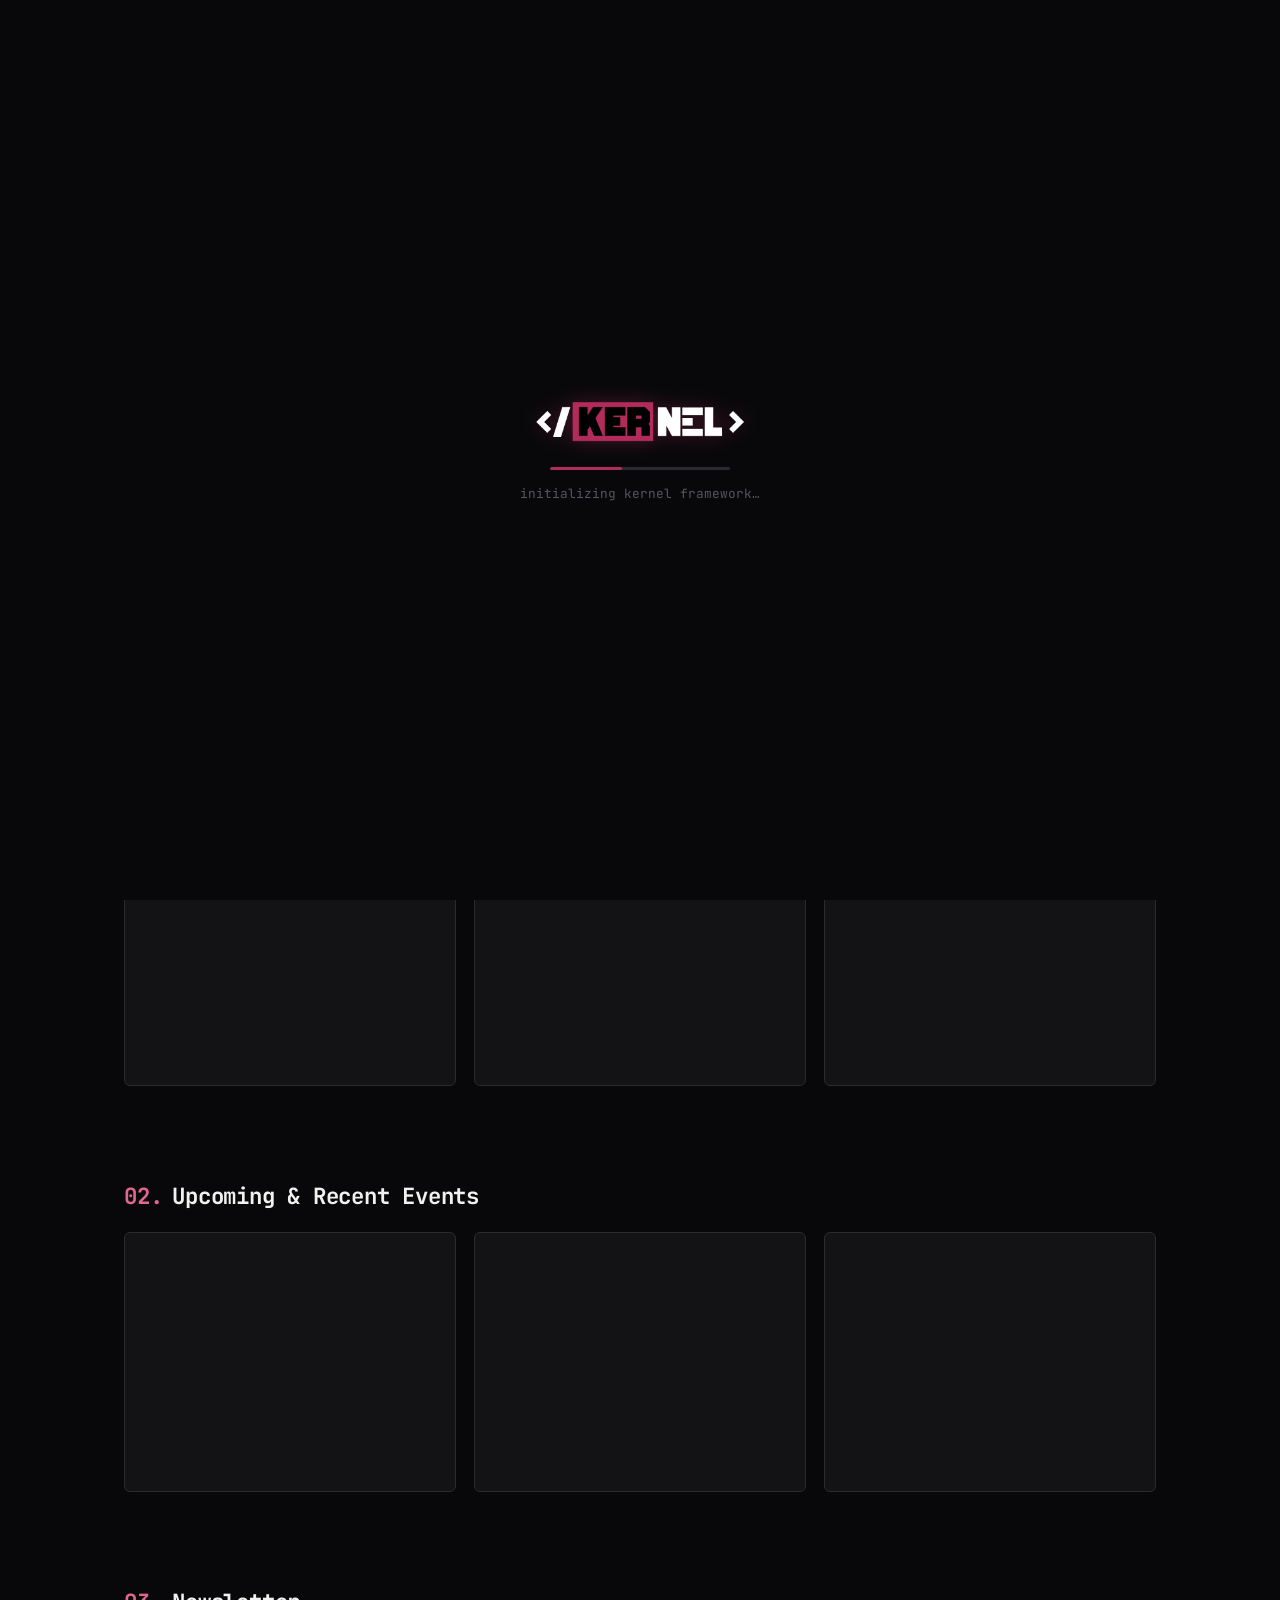
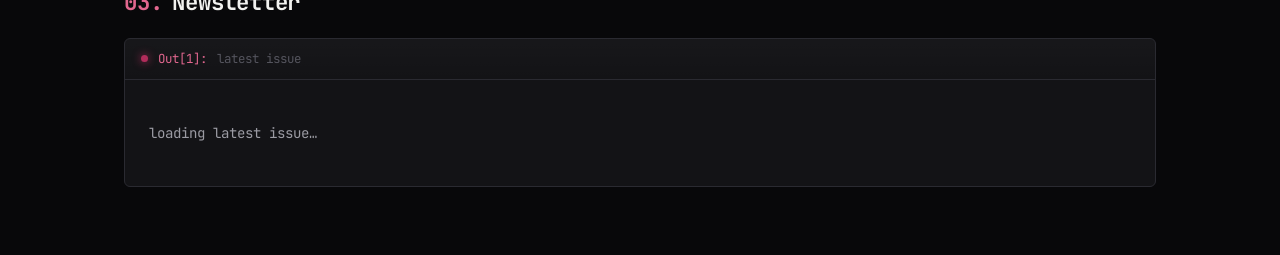
==== index.html @ 562dbd38 "design" ====
<!doctype html>
<html lang="en">
<head>
<meta charset="UTF-8" />
<meta name="viewport" content="width=device-width, initial-scale=1" />
<title>&lt;/KERNEL&gt; — Data Science Society, IISER TVM</title>
<meta name="description" content="</KERNEL> is the Data Science Society of IISER Thiruvananthapuram — talks, events, and a newsletter for the campus data science community." />
<link rel="preload" href="./assets/logo.png" as="image" />
<link rel="stylesheet" href="./css/style.css" />
<link rel="icon" type="image/png" href="./assets/favicon.png" />
</head>
<body>

<div class="page-loader" id="page-loader">
  <div class="loader-inner">
    <img class="loader-mark" src="./assets/logo.png" alt="</KERNEL>" width="220" height="51" />
    <div class="loader-bar"><div class="loader-bar-fill"></div></div>
    <p class="loader-text">initializing kernel framework…</p>
  </div>
</div>

<header class="hero">
  <div class="wrap">
    <div class="prompt-line">
      <span>$ The Official Data Science Club of IISER Thiruvananthapuram </span><span class="cursor"></span>
    </div>
    <h1 class="kw">Welcome to &lt;/<span>KER</span>NEL&gt;</h1>
    <p class="lede">
      We run talks, workshops
      and projects on statistics, machine learning and computation — and try to make
      the campus a little more curious about data along the way.
    </p>
    <div class="hero-actions">
      <a class="btn btn-primary" href="./events.html">See upcoming events</a>
      <a class="btn" href="./talks.html">Browse talks</a>
    </div>
  </div>
</header>

<main class="wrap">

  <section class="section" id="log-section">
    <div class="section-head">
      <h2><span class="idx">00.</span>Log</h2>
    </div>
    <p class="section-sub">Recent activity from the society — talks and events, most recent first.</p>
    <div class="cell">
      <div class="cell-head"><span class="dot"></span><span class="tag">$</span> Recent Activity</div>
      <div class="cell-body tight">
        <div class="log" id="activity-log">
          <div class="state">loading recent activity…</div>
        </div>
      </div>
    </div>
  </section>

  <section class="section" id="talks-section">
    <div class="section-head">
      <h2><span class="idx">01.</span>Recent Talks</h2>
    </div>
    <div class="grid" id="recent-talks">
      <div class="skeleton skeleton-card"></div>
      <div class="skeleton skeleton-card"></div>
      <div class="skeleton skeleton-card"></div>
    </div>
  </section>

  <section class="section" id="events-section">
    <div class="section-head">
      <h2><span class="idx">02.</span>Upcoming &amp; Recent Events</h2>
    </div>
    <div class="grid" id="recent-events">
      <div class="skeleton skeleton-card"></div>
      <div class="skeleton skeleton-card"></div>
      <div class="skeleton skeleton-card"></div>
    </div>
  </section>

  <section class="section" id="newsletter-section">
    <div class="section-head">
      <h2><span class="idx">03.</span>Newsletter</h2>
    </div>
    <div class="cell">
      <div class="cell-head"><span class="dot"></span><span class="tag">Out[1]:</span> latest issue</div>
      <div class="cell-body" id="newsletter-teaser">
        <div class="state">loading latest issue…</div>
      </div>
    </div>
  </section>

</main>

<script type="module" src="./js/home.js"></script>
</body>
</html>
---- css/style.css ----
@import url('https://fonts.googleapis.com/css2?family=JetBrains+Mono:wght@400;500;600;700;800&family=IBM+Plex+Sans:wght@400;500;600;700&display=swap');
@import url('https://fonts.googleapis.com/css2?family=Russo+One&display=swap');

:root{
  --bg:         #08080A;
  --surface:    #131316;
  --surface-2:  #1C1C21;
  --border:     #2A2A31;
  --text:       #F1F1EF;
  --text-mute:  #9B9BA3;
  --text-dim:   #55555E;

  --accent:        #B12C5B;
  --accent-bright: #E2678F;
  --accent-dim:    #4A1526;
  --accent-ink:    #FBEAF0;

  --err: #f28b82;

  --logo: 'Russo One', sans-serif;
  --mono: 'JetBrains Mono', ui-monospace, 'SFMono-Regular', Menlo, monospace;
  --sans: 'IBM Plex Sans', -apple-system, BlinkMacSystemFont, 'Segoe UI', sans-serif;

  --radius: 3px;
  --max-w: 1080px;
}

.light-mode{
  --bg:         #F8F9FA;
  --surface:    #FFFFFF;
  --surface-2:  #F1F3F5;
  --border:     #E2E8F0;
  --text:       #0F172A;
  --text-mute:  #475569;
  --text-dim:   #64748B;
  --accent-bright: #9E1C48;
  --accent-dim:    #FCE7F0;
  --accent-ink:    #FFFFFF;
}

*, *::before, *::after{ box-sizing: border-box; }
html{ scroll-behavior: smooth; }

body{
  margin: 0;
  background: var(--bg);
  background-image:
    radial-gradient(ellipse 900px 500px at 12% -10%, rgba(177,44,91,0.10), transparent 60%),
    radial-gradient(ellipse 700px 500px at 100% 0%, rgba(177,44,91,0.06), transparent 60%);
  color: var(--text);
  font-family: var(--sans);
  font-size: 16px;
  line-height: 1.6;
  -webkit-font-smoothing: antialiased;
}
.light-mode body,
body.light-mode{
  background-image:
    radial-gradient(ellipse 900px 500px at 12% -10%, rgba(177,44,91,0.06), transparent 60%),
    radial-gradient(ellipse 700px 500px at 100% 0%, rgba(177,44,91,0.04), transparent 60%);
}

h1, h2, h3, h4{
  font-family: var(--mono);
  font-weight: 700;
  line-height: 1.25;
  margin: 0 0 .5em;
  letter-spacing: -0.01em;
}
p{ margin: 0 0 1em; color: var(--text); }
a{ color: var(--accent-bright); text-decoration: none; }
a:hover{ text-decoration: underline; }
img{ max-width: 100%; display: block; }
::selection{ background: var(--accent); color: var(--accent-ink); }

@media (prefers-reduced-motion: reduce){
  *{
    animation-duration: 0.001ms !important;
    animation-iteration-count: 1 !important;
    transition-duration: 0.001ms !important;
    scroll-behavior: auto !important;
  }
}

:focus-visible{
  outline: 2px solid var(--accent);
  outline-offset: 2px;
  border-radius: 2px;
}

.wrap{
  max-width: var(--max-w);
  margin: 0 auto;
  padding: 0 24px;
}

hr.rule{ border: none; border-top: 1px solid var(--border); margin: 40px 0; }

.page-loader{
  position: fixed;
  inset: 0;
  z-index: 9999;
  display: flex;
  align-items: center;
  justify-content: center;
  background: var(--bg);
  opacity: 1;
  visibility: visible;
  transition: opacity .4s ease-in-out, visibility .4s ease-in-out;
}
.page-loader.hidden,
.page-loader.fade-out{
  opacity: 0 !important;
  visibility: hidden !important;
  pointer-events: none !important;
}

.loader-inner{ text-align: center; }

.loader-mark{
  display: block;
  width: 220px;
  max-width: 60vw;
  height: auto;
  margin: 0 auto 20px;
  filter: drop-shadow(0 0 10px rgba(177, 44, 91, 0.35));
}
.light-mode .loader-mark{
  filter: invert(1) brightness(0.2);
}

.loader-bar{
  width: 180px;
  height: 3px;
  background: var(--border);
  border-radius: 2px;
  overflow: hidden;
  margin: 0 auto 14px;
}
.loader-bar-fill{
  width: 40%;
  height: 100%;
  background: var(--accent);
  border-radius: 2px;
  animation: loaderslide 1.1s ease-in-out infinite;
}
@keyframes loaderslide{
  0%{ transform: translateX(-120%); }
  50%{ transform: translateX(150%); }
  100%{ transform: translateX(320%); }
}
.loader-text{ font-family: var(--mono); color: var(--text-dim); font-size: .8rem; margin: 0; }

.site-nav{
  position: sticky;
  top: 0;
  z-index: 50;
  background: rgba(8, 8, 10, 0.85);
  backdrop-filter: blur(10px);
  border-bottom: 1px solid var(--border);
}
.light-mode .site-nav{
  background: rgba(255, 255, 255, 0.85);
}
.site-nav .wrap{
  display: flex;
  align-items: center;
  justify-content: space-between;
  height: 62px;
}

.logo{
  max-width: 180px;
  display: inline-block;
  margin-top: 0.5em;
  filter: drop-shadow(0 0 2px rgba(0, 0, 0, 0.5)) drop-shadow(0 0 5px rgba(3, 3, 3, 0.3));
}
.light-mode .logo{
  transition: filter .3s ease;
}

.site-nav .logo-img{
  content: url('../assets/logo.png');
}
[data-theme="light"] .site-nav .logo-img{
  content: url('../assets/logo_light.png');
}

.nav-controls{
  display: flex;
  align-items: center;
  gap: 8px;
}

.theme-toggle{
  background: none;
  border: 1px solid var(--border);
  color: var(--text);
  padding: 6px 8px;
  border-radius: var(--radius);
  cursor: pointer;
  display: inline-flex;
  align-items: center;
  justify-content: center;
  transition: border-color .15s ease, background .15s ease, color .15s ease;
}
.theme-toggle svg{ display: block; pointer-events: none; }
.theme-toggle:hover{
  border-color: var(--accent-bright);
  background: var(--surface-2);
  color: var(--accent-bright);
}

.nav-links{
  display: flex;
  gap: 4px;
  list-style: none;
  margin: 0;
  padding: 0;
  font-family: var(--mono);
  font-size: 0.86rem;
}
.nav-links a{
  display: block;
  color: var(--text-mute);
  padding: 8px 12px;
  border-radius: var(--radius);
  transition: color .15s ease, background .15s ease;
}
.nav-links a:hover{ color: var(--text); background: var(--surface); text-decoration: none; }
.nav-links a.active{ color: var(--accent-bright); }
.nav-links a.active::before{ content: "./ "; color: var(--text-dim); }

.nav-toggle{
  display: none;
  background: none;
  border: 1px solid var(--border);
  color: var(--text);
  font-family: var(--mono);
  font-size: 1rem;
  padding: 6px 10px;
  border-radius: var(--radius);
  cursor: pointer;
}

@media (max-width: 720px){
  .nav-toggle{ display: block; }
  .nav-links{
    position: fixed;
    inset: 62px 0 auto 0;
    flex-direction: column;
    gap: 0;
    background: var(--bg);
    border-bottom: 1px solid var(--border);
    padding: 8px 16px 16px;
    transform: translateY(-8px);
    opacity: 0;
    pointer-events: none;
    transition: opacity .15s ease, transform .15s ease;
  }
  .nav-links.open{ opacity: 1; pointer-events: auto; transform: translateY(0); }
  .nav-links a{ padding: 12px 8px; border-bottom: 1px solid var(--border); }
}

.btn{
  display: inline-flex;
  align-items: center;
  gap: 8px;
  font-family: var(--mono);
  font-size: 0.86rem;
  font-weight: 600;
  padding: 10px 16px;
  border-radius: var(--radius);
  border: 1px solid var(--border);
  color: var(--text);
  background: var(--surface);
  cursor: pointer;
  transition: border-color .15s ease, transform .1s ease, background .15s ease;
}
.btn:hover{ border-color: var(--accent-bright); color: var(--text); text-decoration: none; background: var(--surface-2); }
.btn:active{ transform: translateY(1px); }
.btn-primary{ background: var(--accent); color: var(--accent-ink); border-color: var(--accent); }
.btn-primary:hover{ background: var(--accent-bright); border-color: var(--accent-bright); color: var(--accent-ink); }
.btn[disabled]{ opacity: .4; cursor: not-allowed; }
.btn[disabled]:hover{ border-color: var(--border); background: var(--surface); }

.cell{
  background: var(--surface);
  border: 1px solid var(--border);
  border-radius: 6px;
  margin: 0 0 20px;
  overflow: hidden;
}
.cell-head{
  display: flex;
  align-items: center;
  gap: 10px;
  padding: 10px 16px;
  border-bottom: 1px solid var(--border);
  font-family: var(--mono);
  font-size: 0.78rem;
  color: var(--text-dim);
  background: linear-gradient(180deg, rgba(255,255,255,0.02), transparent);
}
.cell-head .tag{ color: var(--accent-bright); }
.cell-head .dot{
  width: 7px;
  height: 7px;
  border-radius: 50%;
  background: var(--accent);
  box-shadow: 0 0 8px var(--accent);
}
.cell-body{ padding: 20px; }
.cell-body.tight{ padding: 16px; }

.hero{ padding: 64px 0 40px; }

.prompt-line{
  font-family: var(--mono);
  color: var(--accent-bright);
  font-size: .92rem;
  margin-bottom: 14px;
  display: flex;
  align-items: center;
  gap: 10px;
}
.cursor{
  display: inline-block;
  width: 9px;
  height: 1.1em;
  background: var(--accent-bright);
  animation: blink 1.1s steps(1) infinite;
  vertical-align: -2px;
}
@keyframes blink{ 50%{ opacity: 0; } }

.hero h1{
  font-size: clamp(2rem, 5vw, 3.4rem);
  margin-bottom: 18px;
}

.kw{ font-family: var(--logo); font-size: 0.6em; }
.kw span{ color: var(--accent); }

.hero .lede{
  font-size: 1.08rem;
  color: var(--text-mute);
  max-width: 620px;
  margin-bottom: 28px;
}
.hero-actions{ display: flex; gap: 12px; flex-wrap: wrap; }

.section{ padding: 48px 0; }
.section-head{
  display: flex;
  align-items: baseline;
  justify-content: space-between;
  gap: 16px;
  margin-bottom: 22px;
  flex-wrap: wrap;
}
.section-head--offset{ margin-top: 48px; }
.section-head h2{ font-size: 1.4rem; margin: 0; }
.section-head h2 .idx,
.section-head h3 .idx{ color: var(--accent-bright); margin-right: 10px; }
.section-head .more{ font-family: var(--mono); font-size: .85rem; white-space: nowrap; }
.section-sub{ color: var(--text-mute); max-width: 640px; margin: -12px 0 24px; }

.grid{
  display: grid;
  gap: 18px;
  grid-template-columns: repeat(auto-fill, minmax(280px, 1fr));
}

.card{
  background: var(--surface);
  border: 1px solid var(--border);
  border-radius: 6px;
  overflow: hidden;
  display: flex;
  flex-direction: column;
  transition: border-color .15s ease, transform .15s ease;
}
.card:hover{ border-color: var(--accent-bright); transform: translateY(-2px); }
.card-media{
  aspect-ratio: 16 / 9;
  background: var(--surface-2);
  overflow: hidden;
  border-bottom: 1px solid var(--border);
}
.card-media img{ width: 100%; height: 100%; object-fit: cover; }
.card-media.empty{
  display: flex;
  align-items: center;
  justify-content: center;
  color: var(--text-dim);
  font-family: var(--mono);
  font-size: .8rem;
}
.card-body{ padding: 16px 18px 18px; display: flex; flex-direction: column; gap: 8px; flex: 1; }
.card-meta{
  font-family: var(--mono);
  font-size: .74rem;
  color: var(--accent-bright);
  text-transform: uppercase;
  letter-spacing: .04em;
}
.card-title{ font-size: 1.02rem; margin: 0; }
.card-title a{ color: var(--text); }
.card-title a:hover{ color: var(--accent-bright); text-decoration: none; }
.card-desc{ color: var(--text-mute); font-size: .92rem; margin: 0; flex: 1; }
.card-foot{
  display: flex;
  align-items: center;
  justify-content: space-between;
  font-family: var(--mono);
  font-size: .78rem;
  color: var(--text-dim);
  margin-top: 6px;
}

.log{ font-family: var(--mono); font-size: .92rem; }
.log-line{
  display: flex;
  gap: 14px;
  padding: 12px 0;
  border-bottom: 1px dashed var(--border);
}
.log-line:last-child{ border-bottom: none; }
.log-time{ color: var(--text-dim); white-space: nowrap; }
.log-tag{ color: var(--accent); white-space: nowrap; }
.log-tag.evt{ color: var(--accent-bright); }
.log-msg{ color: var(--text); }
.log-msg a{ color: inherit; text-decoration: underline; text-decoration-color: var(--border); }
.log-msg a:hover{ text-decoration-color: var(--accent-bright); }

.state{
  font-family: var(--mono);
  font-size: .88rem;
  color: var(--text-mute);
  padding: 22px 4px;
}
.state.error{ color: var(--err); }

.skeleton{
  background: linear-gradient(90deg, var(--surface) 25%, var(--surface-2) 37%, var(--surface) 63%);
  background-size: 400% 100%;
  animation: shimmer 1.4s ease infinite;
  border-radius: 4px;
}
@keyframes shimmer{ 0%{ background-position: 100% 0; } 100%{ background-position: 0 0; } }
.skeleton-card{ height: 260px; border-radius: 6px; border: 1px solid var(--border); }

.pagination{
  display: flex;
  align-items: center;
  justify-content: center;
  gap: 16px;
  margin-top: 32px;
  font-family: var(--mono);
  font-size: .85rem;
  color: var(--text-mute);
}

.issue{
  display: grid;
  grid-template-columns: 200px 1fr;
  gap: 24px;
  padding: 22px;
}
.issue-cover{
  border-radius: 4px;
  overflow: hidden;
  border: 1px solid var(--border);
  background: var(--surface-2);
  aspect-ratio: 3 / 4;
}
.issue-cover img{ width: 100%; height: 100%; object-fit: cover; }
.issue-body h3{ font-size: 1.15rem; margin-bottom: 6px; }
.issue-body h3 a{ color: var(--text); }
.issue-body h3 a:hover{ color: var(--accent-bright); text-decoration: none; }
.issue-num{ color: var(--accent-bright); font-family: var(--mono); font-size: .78rem; margin-bottom: 8px; display: block; }
.issue-summary{ color: var(--text-mute); }
@media (max-width: 560px){
  .issue{ grid-template-columns: 1fr; }
  .issue-cover{ max-width: 160px; }
}

.tag-pill{
  display: inline-block;
  font-family: var(--mono);
  font-size: .74rem;
  color: var(--text-mute);
  border: 1px solid var(--border);
  border-radius: 20px;
  padding: 4px 10px;
  margin: 0 6px 6px 0;
}

.about-statement{
  font-family: var(--mono);
  font-size: 0.95rem;
  line-height: 1.6;
  color: var(--text-mute);
  margin: 0;
}
.about-statement .hl{ color: var(--accent-bright); font-weight: 600; }

.team-section{ margin: 0 0 44px; }
.team-section:last-child{ margin-bottom: 0; }
.team-section .section-head h3{ font-size: 1.15rem; margin: 0; }

.member-grid{
  display: grid;
  grid-template-columns: repeat(auto-fill, minmax(180px, 220px));
  gap: 16px;
}
.member-card{
  background: var(--surface);
  border: 1px solid var(--border);
  border-radius: 6px;
  padding: 16px 14px;
  text-align: center;
  box-shadow: 0 2px 8px rgba(0, 0, 0, 0.3);
  transition: transform .2s ease, box-shadow .2s ease, border-color .2s ease;
}
.member-card:hover{
  transform: translateY(-3px);
  border-color: var(--accent-bright);
  box-shadow: 0 8px 20px rgba(0, 0, 0, 0.5), 0 0 18px rgba(226, 103, 143, 0.2);
}
.member-pfp{
  width: 72px;
  height: 72px;
  border-radius: 50%;
  overflow: hidden;
  margin: 0 auto 12px;
  background: var(--surface-2);
  box-shadow: 0 3px 8px rgba(0, 0, 0, 0.4);
}
.member-pfp img{ width: 100%; height: 100%; object-fit: cover; }
.member-pfp.empty{
  display: flex;
  align-items: center;
  justify-content: center;
  color: var(--accent-bright);
  font-family: var(--mono);
  font-weight: 700;
  font-size: 1.3rem;
  background: var(--accent-dim);
}
.member-name{ font-size: 0.95rem; margin: 0 0 2px; color: var(--text); }
.member-role{
  font-family: var(--mono);
  font-size: 0.72rem;
  color: var(--accent-bright);
  text-transform: uppercase;
  letter-spacing: 0.04em;
  margin-bottom: 6px;
}
.member-meta{ font-family: var(--mono); font-size: 0.72rem; color: var(--text-dim); margin-bottom: 8px; }
.member-desc{ font-size: 0.82rem; color: var(--text-mute); margin: 0; line-height: 1.4; }

.contact-grid{
  display: grid;
  grid-template-columns: repeat(auto-fit, minmax(220px, 1fr));
  gap: 14px;
  margin-top: 8px;
}
.contact-card{
  background: var(--surface-2);
  border: 1px solid var(--border);
  border-radius: 6px;
  padding: 14px 16px;
  display: flex;
  flex-direction: column;
  gap: 6px;
  transition: border-color .2s ease, box-shadow .2s ease;
}
.contact-card:hover{
  border-color: var(--accent-bright);
  box-shadow: 0 0 14px rgba(226, 103, 143, 0.18);
}
.contact-label{
  font-family: var(--mono);
  font-size: 0.72rem;
  color: var(--accent-bright);
  text-transform: uppercase;
  letter-spacing: 0.05em;
  display: flex;
  align-items: center;
  gap: 6px;
}
.contact-value{ font-size: 0.9rem; color: var(--text); word-break: break-word; }
.contact-value a{ color: var(--text); transition: color .15s ease; }
.contact-value a:hover{ color: var(--accent-bright); text-decoration: none; }
.contact-nav-links{ display: flex; gap: 6px; flex-wrap: wrap; margin-top: 2px; }

.detail{ max-width: 720px; }
.back-link{
  display: inline-flex;
  align-items: center;
  gap: 6px;
  font-family: var(--mono);
  font-size: .84rem;
  color: var(--text-mute);
  margin-bottom: 22px;
}
.back-link:hover{ color: var(--accent-bright); text-decoration: none; }
.detail-cover{
  border-radius: 6px;
  overflow: hidden;
  border: 1px solid var(--border);
  background: var(--surface-2);
  margin-bottom: 26px;
  max-height: 420px;
}
.detail-cover img{ width: 100%; height: 100%; object-fit: cover; }
.detail h1{ font-size: clamp(1.6rem, 3.4vw, 2.2rem); margin-bottom: 12px; }
.detail-meta{
  display: flex;
  gap: 16px;
  flex-wrap: wrap;
  font-family: var(--mono);
  font-size: .82rem;
  color: var(--accent-bright);
  margin-bottom: 22px;
}
.detail-body{ font-size: 1.02rem; color: var(--text); margin-bottom: 26px; }
.detail-body p{ white-space: pre-line; }

.site-footer{
  border-top: 1px solid var(--border);
  margin-top: 60px;
  padding: 36px 0 46px;
  color: var(--text-dim);
  font-size: .88rem;
}
.site-footer .wrap{
  display: flex;
  justify-content: space-between;
  align-items: flex-start;
  gap: 20px;
  flex-wrap: wrap;
}
.footer-links{ display: flex; gap: 18px; flex-wrap: wrap; font-family: var(--mono); font-size: .82rem; }
.footer-links a{ color: var(--text-mute); }
.footer-note{ font-family: var(--mono); font-size: .78rem; color: var(--text-dim); max-width: 420px; }

.page-head{ padding: 44px 0 8px; }
.page-head .prompt-line{ margin-bottom: 10px; }
.page-head h1{ font-size: clamp(1.7rem, 3.6vw, 2.4rem); }
.page-head .lede{ color: var(--text-mute); max-width: 640px; }
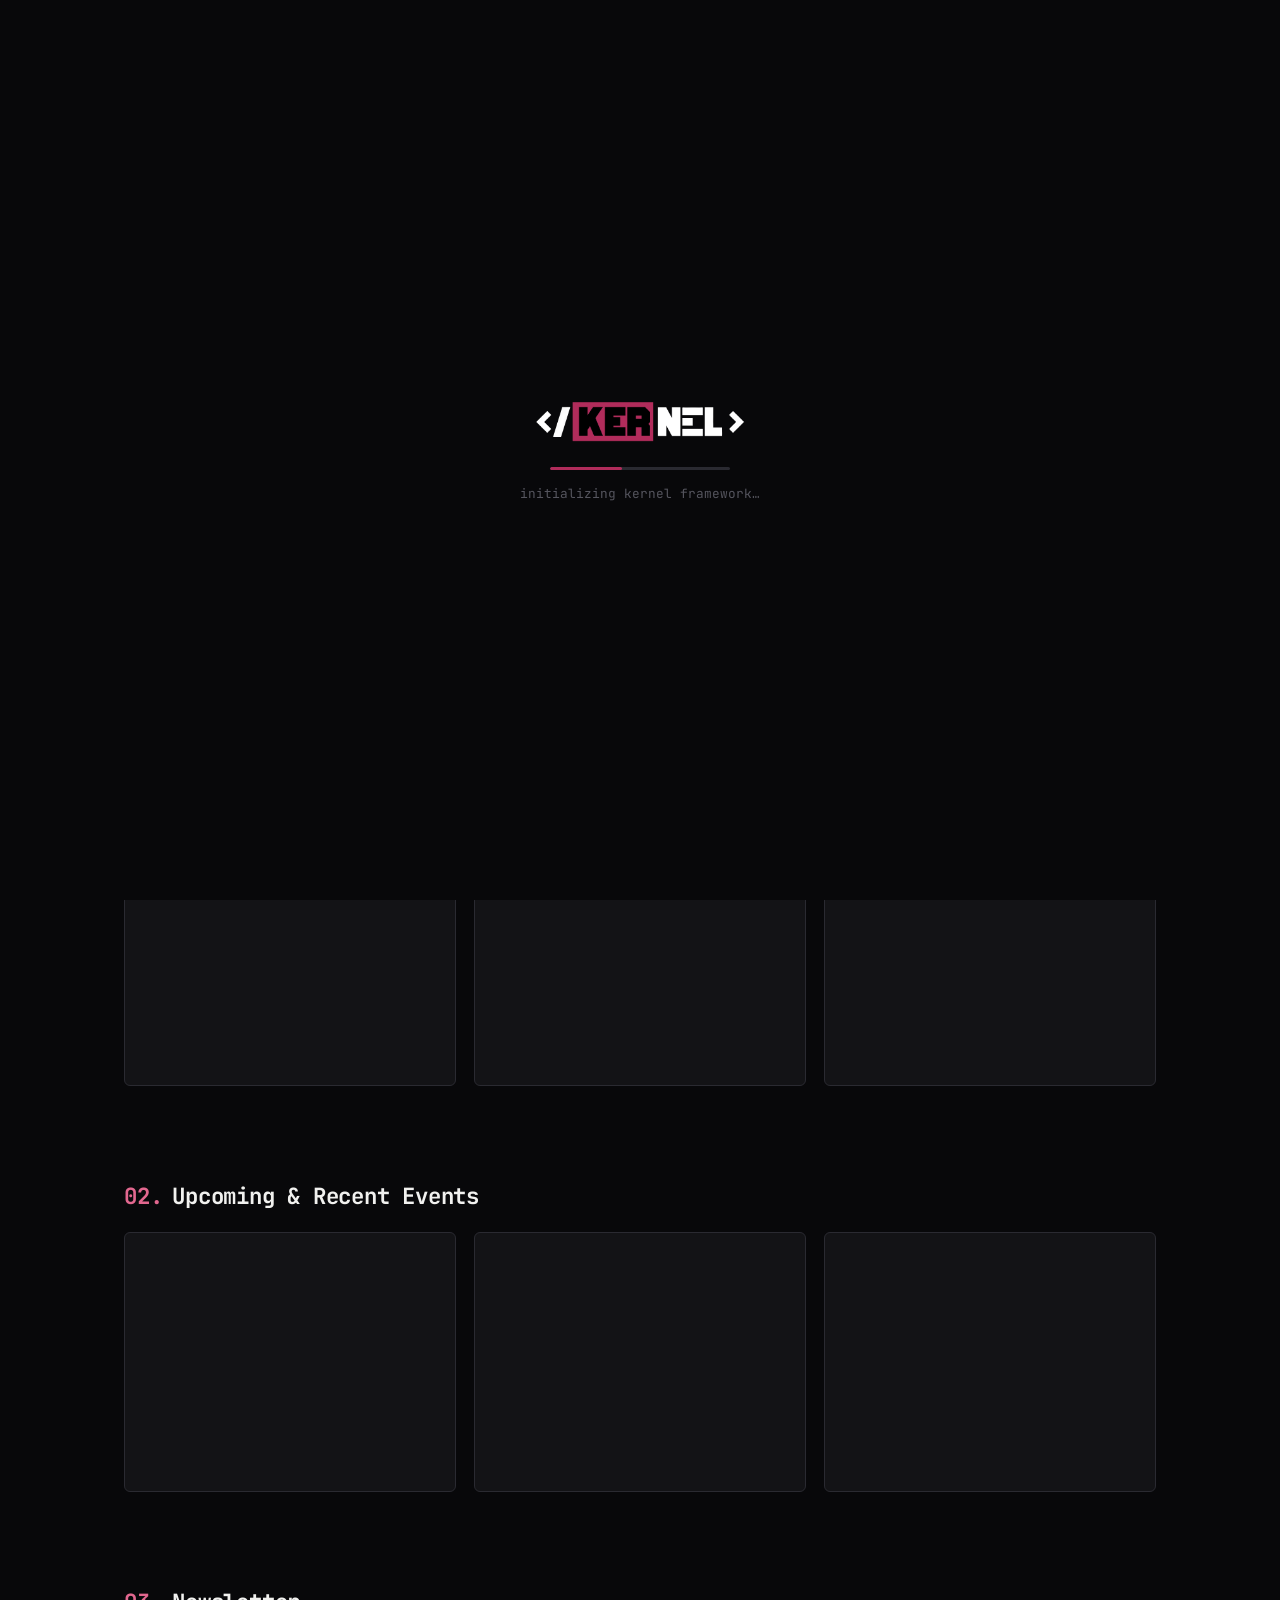
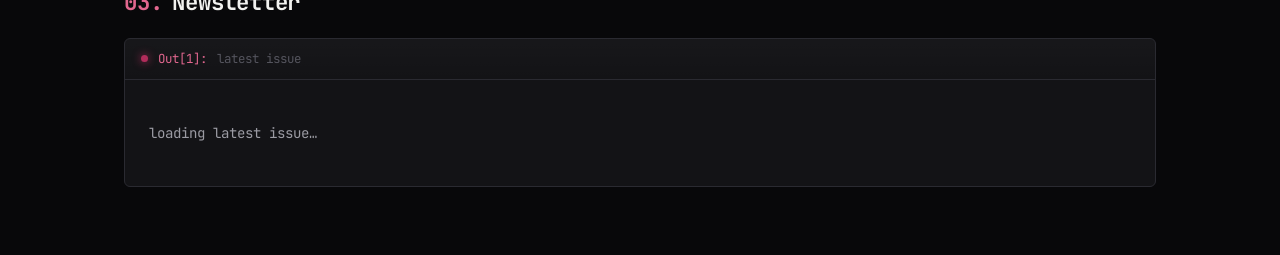
==== commit bc3bb26f: "light mode bug" ====
--- a/index.html
+++ b/index.html
@@ -6,6 +6,13 @@
 <title>&lt;/KERNEL&gt; — Data Science Society, IISER TVM</title>
 <meta name="description" content="</KERNEL> is the Data Science Society of IISER Thiruvananthapuram — talks, events, and a newsletter for the campus data science community." />
 <link rel="preload" href="./assets/logo.png" as="image" />
+<link rel="preload" href="./assets/logo_light.png" as="image" />
+<script>if(localStorage.getItem('theme')==='light')document.documentElement.classList.add('light-mode');</script><script>
+  if (localStorage.getItem('theme') === 'light') {
+    document.documentElement.classList.add('light-mode');
+  }
+</script>
+
 <link rel="stylesheet" href="./css/style.css" />
 <link rel="icon" type="image/png" href="./assets/favicon.png" />
 </head>
@@ -13,7 +20,14 @@
 
 <div class="page-loader" id="page-loader">
   <div class="loader-inner">
-    <img class="loader-mark" src="./assets/logo.png" alt="</KERNEL>" width="220" height="51" />
+    
+<img class="loader-mark" id="loader-img" src="./assets/logo.png" alt="</KERNEL>" width="220" height="51" />
+
+<script>
+      if (localStorage.getItem('theme') === 'light') {
+        document.getElementById('loader-img').src = './assets/logo_light.png';
+      }
+    </script>
     <div class="loader-bar"><div class="loader-bar-fill"></div></div>
     <p class="loader-text">initializing kernel framework…</p>
   </div>
--- a/css/style.css
+++ b/css/style.css
@@ -123,10 +123,6 @@
   max-width: 60vw;
   height: auto;
   margin: 0 auto 20px;
-  filter: drop-shadow(0 0 10px rgba(177, 44, 91, 0.35));
-}
-.light-mode .loader-mark{
-  filter: invert(1) brightness(0.2);
 }
 
 .loader-bar{
@@ -173,17 +169,9 @@
   max-width: 180px;
   display: inline-block;
   margin-top: 0.5em;
-  filter: drop-shadow(0 0 2px rgba(0, 0, 0, 0.5)) drop-shadow(0 0 5px rgba(3, 3, 3, 0.3));
 }
 .light-mode .logo{
   transition: filter .3s ease;
-}
-
-.site-nav .logo-img{
-  content: url('../assets/logo.png');
-}
-[data-theme="light"] .site-nav .logo-img{
-  content: url('../assets/logo_light.png');
 }
 
 .nav-controls{
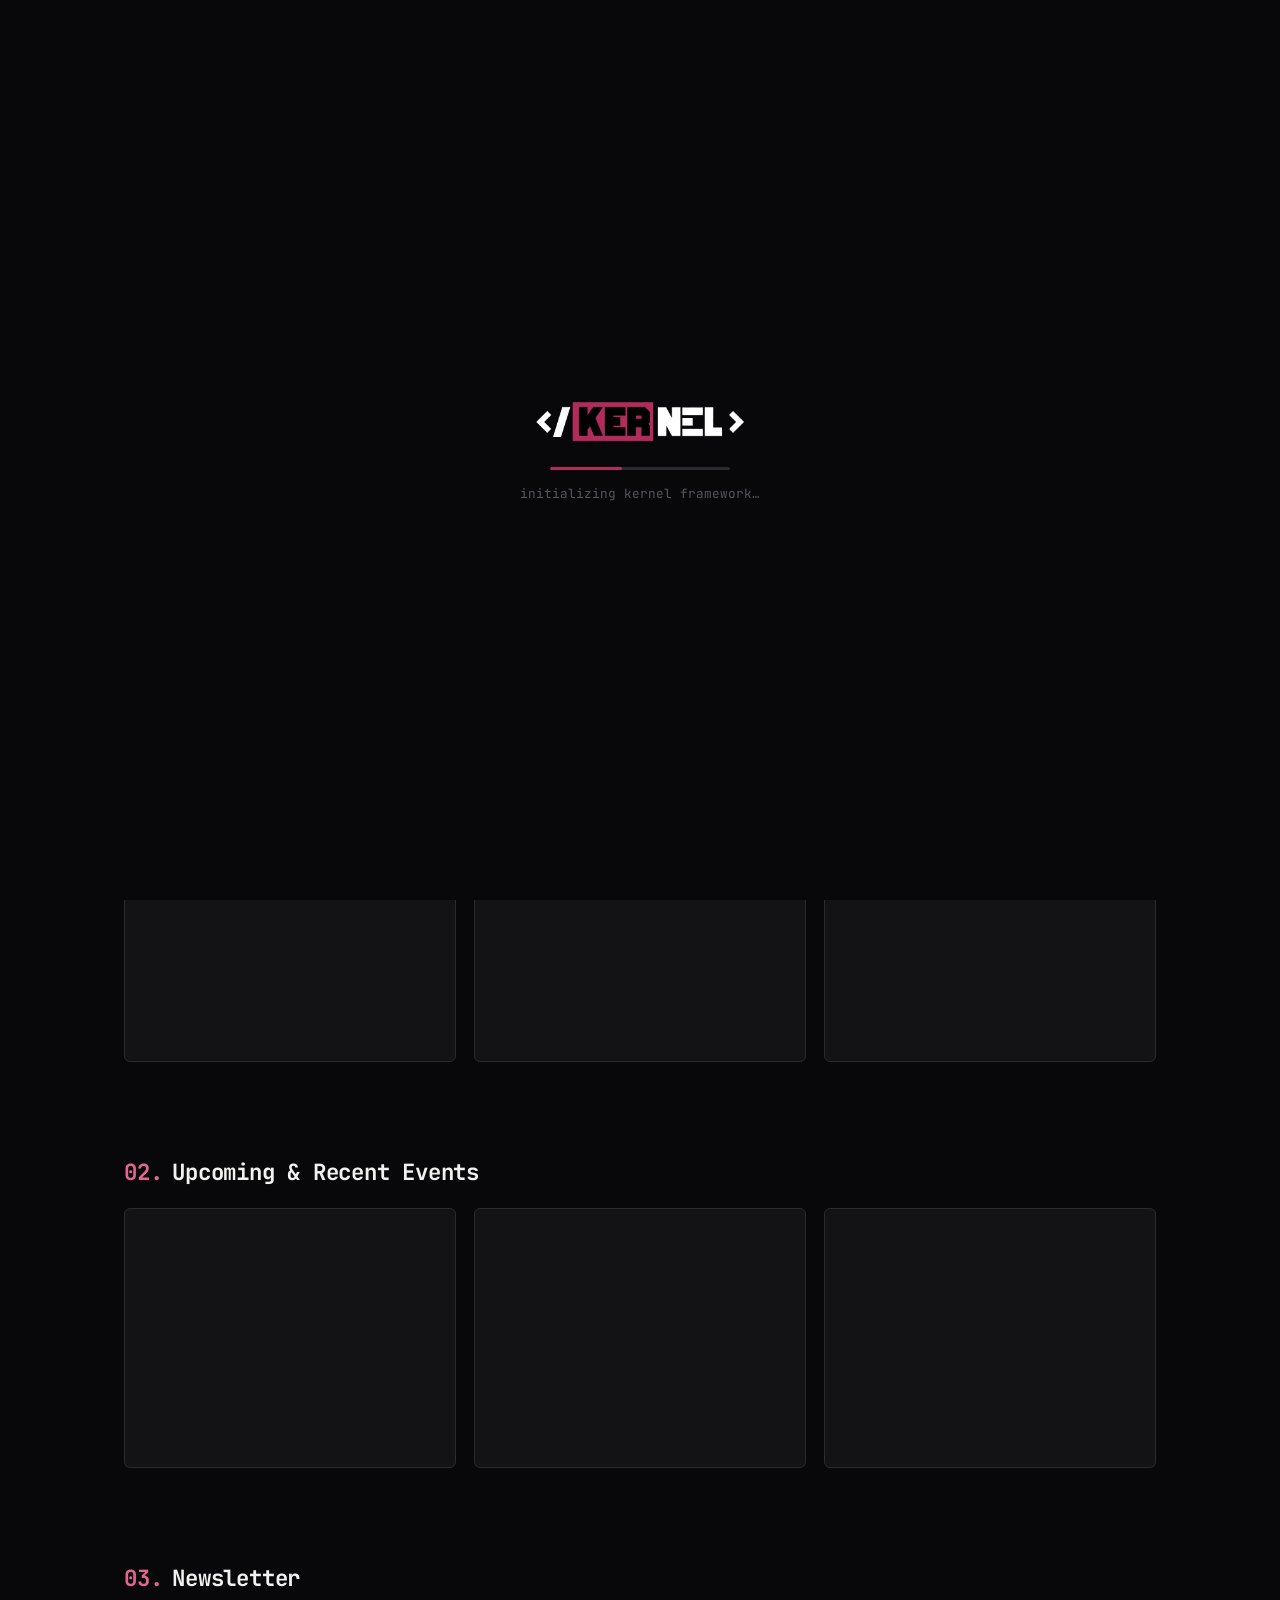
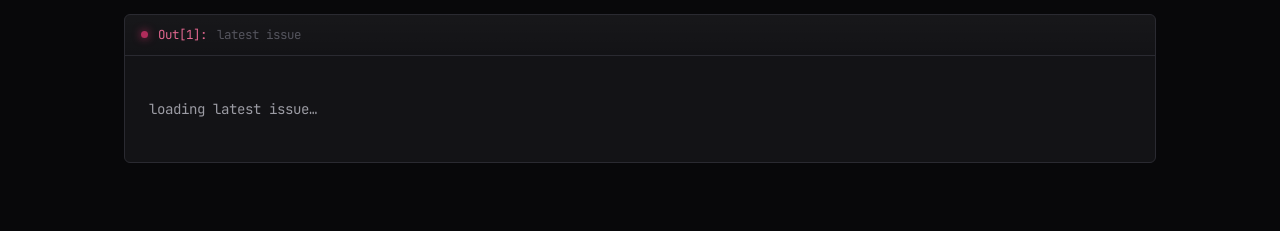
==== commit 1b0b5d7b: "SHELL$" ====
--- a/index.html
+++ b/index.html
@@ -33,11 +33,9 @@
   </div>
 </div>
 
-<header class="hero">
+<header class="hero page-head">
   <div class="wrap">
-    <div class="prompt-line">
-      <span>$ The Official Data Science Club of IISER Thiruvananthapuram </span><span class="cursor"></span>
-    </div>
+    <div class="prompt-line"><span>$ The Official Data Science Club of IISER Thiruvananthapuram</span><span class="cursor"></span></div>
     <h1 class="kw">Welcome to &lt;/<span>KER</span>NEL&gt;</h1>
     <p class="lede">
       We run talks, workshops
@@ -105,5 +103,6 @@
 </main>
 
 <script type="module" src="./js/home.js"></script>
+<script src="./js/boot-type.js"></script>
 </body>
 </html>
--- a/css/style.css
+++ b/css/style.css
@@ -301,7 +301,7 @@
 .cell-body{ padding: 20px; }
 .cell-body.tight{ padding: 16px; }
 
-.hero{ padding: 64px 0 40px; }
+.hero{ padding: 64px 0 40px !important; }
 
 .prompt-line{
   font-family: var(--mono);
@@ -393,10 +393,21 @@
   text-transform: uppercase;
   letter-spacing: .04em;
 }
-.card-title{ font-size: 1.02rem; margin: 0; }
-.card-title a{ color: var(--text); }
+.card-title{ font-size: 1rem; margin: 0; }
+.card-title a{ color: var(--text); text-decoration:underline;}
 .card-title a:hover{ color: var(--accent-bright); text-decoration: none; }
-.card-desc{ color: var(--text-mute); font-size: .92rem; margin: 0; flex: 1; }
+
+.card-desc {
+  display: -webkit-box;
+  -webkit-line-clamp: 3;
+  line-clamp: 3;
+  -webkit-box-orient: vertical;
+  overflow: hidden;
+  text-overflow: ellipsis;
+  font-size: .88rem;
+  margin-bottom: 0.75rem;
+}
+
 .card-foot{
   display: flex;
   align-items: center;
@@ -639,3 +650,64 @@
 .page-head .prompt-line{ margin-bottom: 10px; }
 .page-head h1{ font-size: clamp(1.7rem, 3.6vw, 2.4rem); }
 .page-head .lede{ color: var(--text-mute); max-width: 640px; }
+
+
+
+/* ==========================================================
+   SHELL$ Newsletter — special treatment (scoped, on-brand)
+   Applies to newsletter.html + issue-detail.html only, via the
+   .newsletter-page class on <body>. Same layout/type system as
+   the rest of the site — just a blue accent + a terminal boot
+   line that types itself out.
+   ========================================================== */
+
+.newsletter-page{
+  --accent:        #2563EB;
+  --accent-bright: #5B9BFF;
+  --accent-dim:    #16234A;
+  --accent-ink:    #EAF1FF;
+}
+.newsletter-page.light-mode{
+  --accent-bright: #1D4ED8;
+  --accent-dim:    #DCE7FF;
+}
+
+/* the site logo art is drawn in the pink accent — rotate it to blue
+   wherever it appears on these two pages (nav, footer, loader) */
+.newsletter-page .logo,
+.newsletter-page .loader-mark{
+  filter: hue-rotate(230deg) saturate(1.9);
+}
+
+.newsletter-title{
+  display: inline-flex;
+  align-items: baseline;
+  gap: 2px;
+  text-shadow: 0 0 18px rgba(91, 155, 255, 0.35);
+}
+
+.prompt-symbol{
+  color: var(--accent-bright);
+  font-size: 0.65em;
+  margin-left: 2px;
+}
+
+/* typing cursor used while js/boot-type.js types out the prompt line */
+.newsletter-page .prompt-line .type-cursor{
+  display: inline-block;
+  width: 8px;
+  height: 1em;
+  margin-left: 2px;
+  background: var(--accent-bright);
+  vertical-align: -2px;
+  animation: blink 1s steps(1) infinite;
+}
+
+/* latest issue gets a slightly livelier frame than a plain .cell */
+.newsletter-page #issues-list .cell:first-of-type{
+  border-color: var(--accent-dim);
+  box-shadow: 0 0 0 1px var(--accent-dim), 0 12px 30px rgba(37,99,235,0.12);
+}
+.newsletter-page #issues-list .cell:first-of-type .cell-head{
+  background: linear-gradient(180deg, rgba(91,155,255,0.08), transparent);
+}
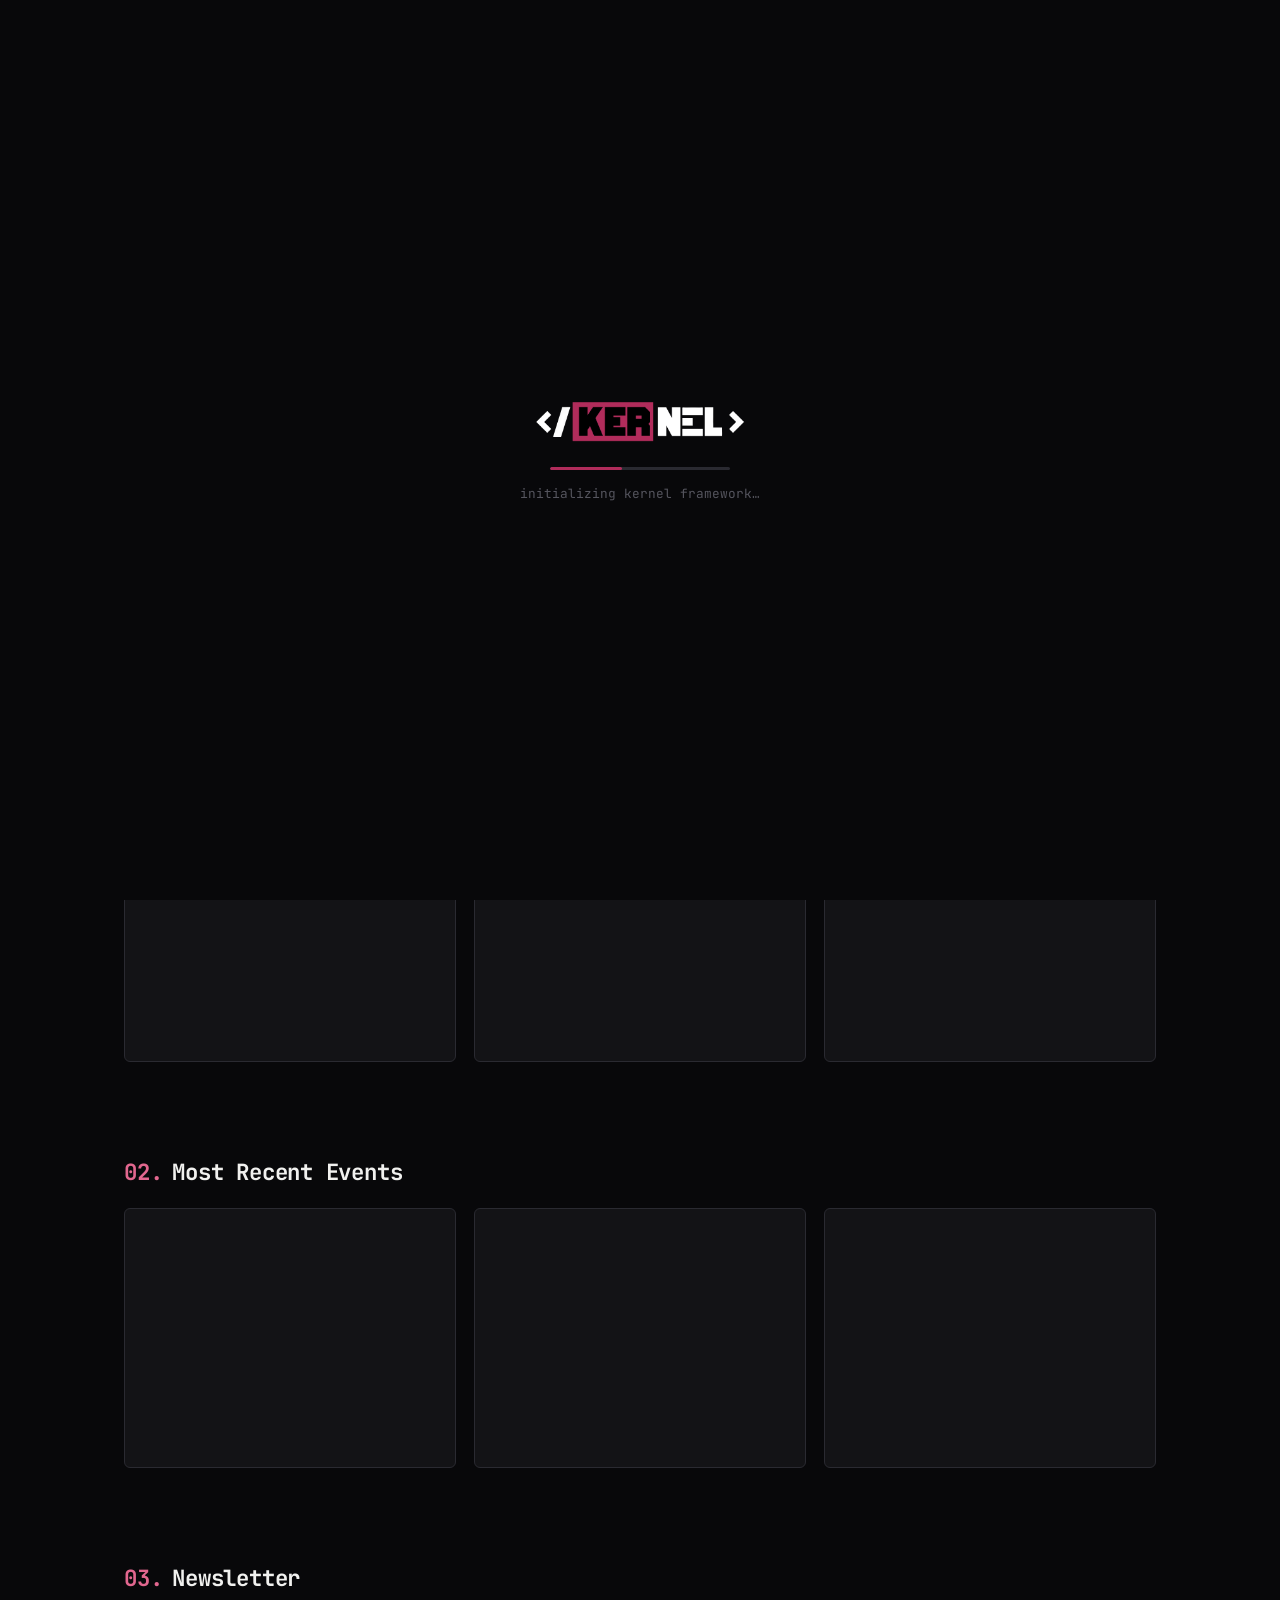
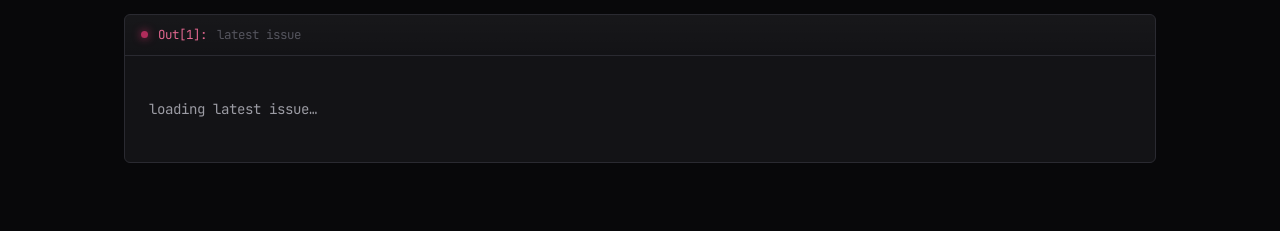
==== commit 0524edc0: "small changes" ====
--- a/index.html
+++ b/index.html
@@ -68,7 +68,7 @@
 
   <section class="section" id="talks-section">
     <div class="section-head">
-      <h2><span class="idx">01.</span>Recent Talks</h2>
+      <h2><span class="idx">01.</span>Most Recent Talks</h2>
     </div>
     <div class="grid" id="recent-talks">
       <div class="skeleton skeleton-card"></div>
@@ -79,7 +79,7 @@
 
   <section class="section" id="events-section">
     <div class="section-head">
-      <h2><span class="idx">02.</span>Upcoming &amp; Recent Events</h2>
+      <h2><span class="idx">02.</span>Most Recent Events</h2>
     </div>
     <div class="grid" id="recent-events">
       <div class="skeleton skeleton-card"></div>
--- a/css/style.css
+++ b/css/style.css
@@ -347,10 +347,14 @@
   margin-bottom: 22px;
   flex-wrap: wrap;
 }
+
 .section-head--offset{ margin-top: 48px; }
 .section-head h2{ font-size: 1.4rem; margin: 0; }
 .section-head h2 .idx,
 .section-head h3 .idx{ color: var(--accent-bright); margin-right: 10px; }
+
+.section-subhead{ justify-content: center; }
+
 .section-head .more{ font-family: var(--mono); font-size: .85rem; white-space: nowrap; }
 .section-sub{ color: var(--text-mute); max-width: 640px; margin: -12px 0 24px; }
 
@@ -510,15 +514,21 @@
 .team-section .section-head h3{ font-size: 1.15rem; margin: 0; }
 
 .member-grid{
-  display: grid;
-  grid-template-columns: repeat(auto-fill, minmax(180px, 220px));
+  display: flex;
+  flex-wrap: wrap;
   gap: 16px;
+  justify-content: center;
 }
 .member-card{
   background: var(--surface);
   border: 1px solid var(--border);
   border-radius: 6px;
   padding: 16px 14px;
+  max-width: 240px;
+  width: 100%;
+  min-height: 150px;
+  align-content:center;
+
   text-align: center;
   box-shadow: 0 2px 8px rgba(0, 0, 0, 0.3);
   transition: transform .2s ease, box-shadow .2s ease, border-color .2s ease;
@@ -580,6 +590,7 @@
   border-color: var(--accent-bright);
   box-shadow: 0 0 14px rgba(226, 103, 143, 0.18);
 }
+
 .contact-label{
   font-family: var(--mono);
   font-size: 0.72rem;
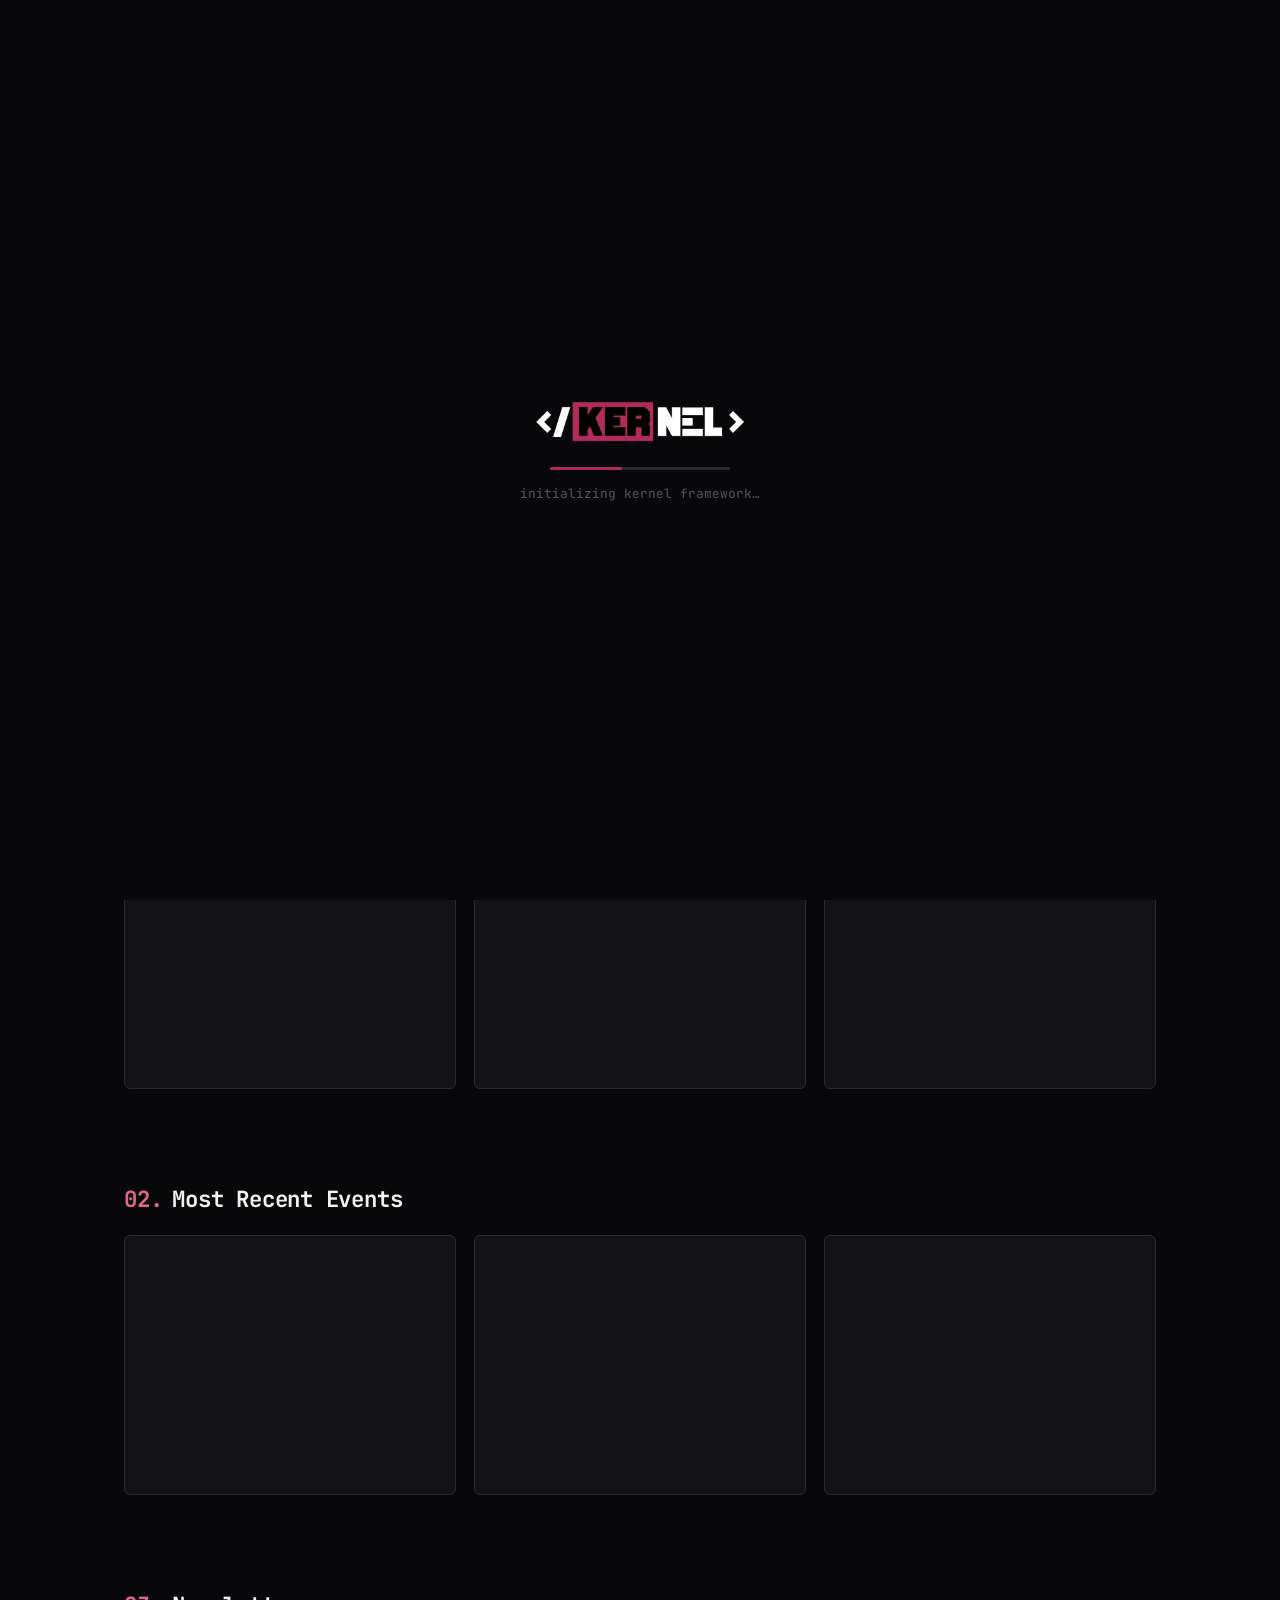
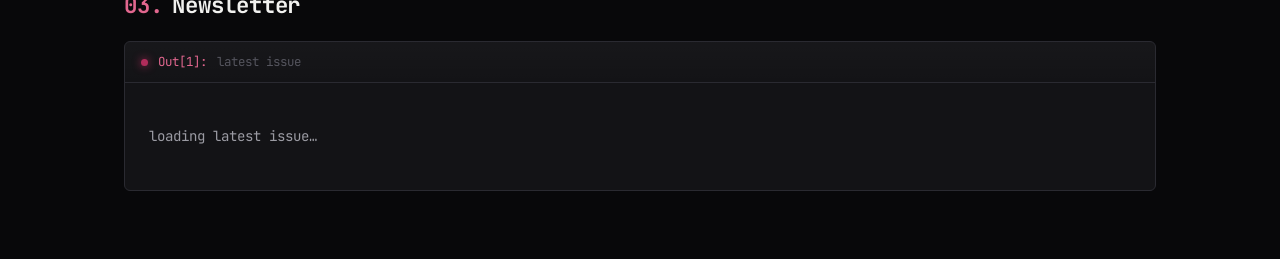
==== commit 324a9d51: "done?" ====
--- a/index.html
+++ b/index.html
@@ -38,10 +38,11 @@
     <div class="prompt-line"><span>$ The Official Data Science Club of IISER Thiruvananthapuram</span><span class="cursor"></span></div>
     <h1 class="kw">Welcome to &lt;/<span>KER</span>NEL&gt;</h1>
     <p class="lede">
-      We run talks, workshops
-      and projects on statistics, machine learning and computation — and try to make
-      the campus a little more curious about data along the way.
-    </p>
+The Official Data Science Club of IISER Thiruvananthapuram 
+is an open community for anyone interested in exploring and 
+applying data science across disciplines. We bring together students 
+to discover how data, computation, statistics, and machine learning can
+ transform the way we understand science and the world around us.   </p>
     <div class="hero-actions">
       <a class="btn btn-primary" href="./events.html">See upcoming events</a>
       <a class="btn" href="./talks.html">Browse talks</a>
--- a/css/style.css
+++ b/css/style.css
@@ -26,7 +26,7 @@
 }
 
 .light-mode{
-  --bg:         #F8F9FA;
+  --bg:         #eaeaea;
   --surface:    #FFFFFF;
   --surface-2:  #F1F3F5;
   --border:     #E2E8F0;
@@ -154,6 +154,7 @@
   background: rgba(8, 8, 10, 0.85);
   backdrop-filter: blur(10px);
   border-bottom: 1px solid var(--border);
+  
 }
 .light-mode .site-nav{
   background: rgba(255, 255, 255, 0.85);
@@ -162,6 +163,7 @@
   display: flex;
   align-items: center;
   justify-content: space-between;
+  padding: 2.25em 0;
   height: 62px;
 }
 
@@ -333,7 +335,7 @@
 .hero .lede{
   font-size: 1.08rem;
   color: var(--text-mute);
-  max-width: 620px;
+  max-width: 800px;
   margin-bottom: 28px;
 }
 .hero-actions{ display: flex; gap: 12px; flex-wrap: wrap; }
@@ -527,7 +529,7 @@
   max-width: 240px;
   width: 100%;
   min-height: 150px;
-  align-content:center;
+  padding-top: 24px;
 
   text-align: center;
   box-shadow: 0 2px 8px rgba(0, 0, 0, 0.3);
@@ -539,8 +541,8 @@
   box-shadow: 0 8px 20px rgba(0, 0, 0, 0.5), 0 0 18px rgba(226, 103, 143, 0.2);
 }
 .member-pfp{
-  width: 72px;
-  height: 72px;
+  width: 96px;
+  height: 96px;
   border-radius: 50%;
   overflow: hidden;
   margin: 0 auto 12px;
@@ -660,7 +662,7 @@
 .page-head{ padding: 44px 0 8px; }
 .page-head .prompt-line{ margin-bottom: 10px; }
 .page-head h1{ font-size: clamp(1.7rem, 3.6vw, 2.4rem); }
-.page-head .lede{ color: var(--text-mute); max-width: 640px; }
+.page-head .lede{ color: var(--text-mute); max-width: 800px; }
 
 
 
@@ -695,6 +697,7 @@
   align-items: baseline;
   gap: 2px;
   text-shadow: 0 0 18px rgba(91, 155, 255, 0.35);
+  font-family: var(--logo);
 }
 
 .prompt-symbol{
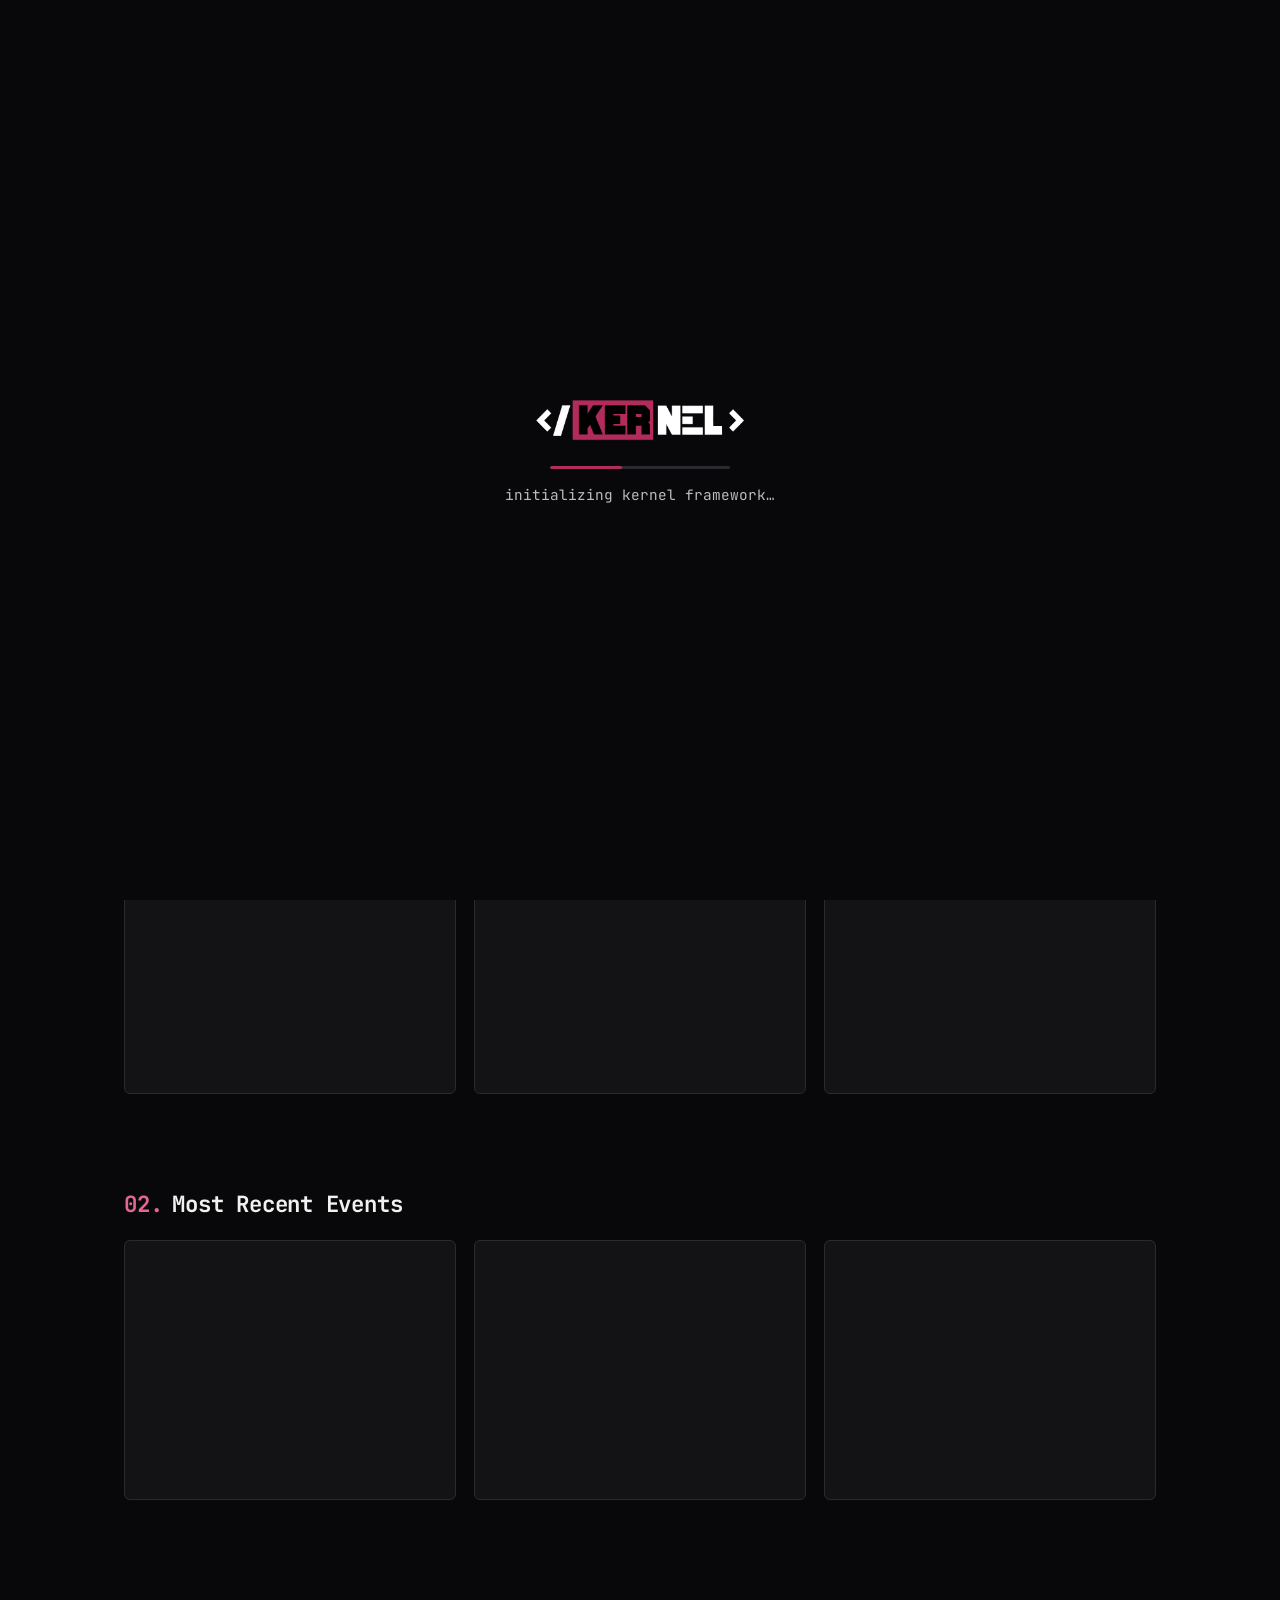
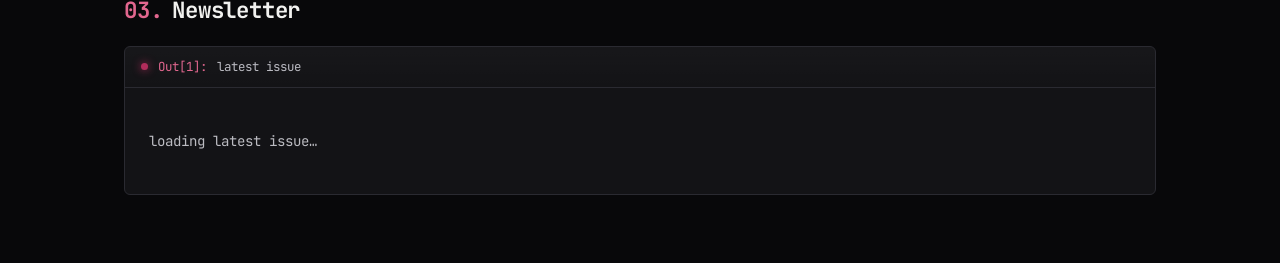
==== commit f71b56b6: "final" ====
--- a/index.html
+++ b/index.html
@@ -5,6 +5,12 @@
 <meta name="viewport" content="width=device-width, initial-scale=1" />
 <title>&lt;/KERNEL&gt; — Data Science Society, IISER TVM</title>
 <meta name="description" content="</KERNEL> is the Data Science Society of IISER Thiruvananthapuram — talks, events, and a newsletter for the campus data science community." />
+<meta property="og:title" content="</KERNEL> — Data Science Society, IISER TVM" />
+<meta property="og:description" content="</KERNEL> is the Data Science Society of IISER Thiruvananthapuram — talks, events, and a newsletter for the campus data science community." />
+<meta property="og:type" content="website" />
+<meta property="og:url" content="https://kernel.iisertvm.ac.in/" />
+<meta property="og:image" content="https://kernel.iisertvm.ac.in/assets/logo.png" />
+<meta name="twitter:card" content="summary_large_image" />
 <link rel="preload" href="./assets/logo.png" as="image" />
 <link rel="preload" href="./assets/logo_light.png" as="image" />
 <script>if(localStorage.getItem('theme')==='light')document.documentElement.classList.add('light-mode');</script><script>
@@ -35,17 +41,17 @@
 
 <header class="hero page-head">
   <div class="wrap">
-    <div class="prompt-line"><span>$ The Official Data Science Club of IISER Thiruvananthapuram</span><span class="cursor"></span></div>
+    <div class="prompt-line"><span>$ The Official Data Science Society of IISER Thiruvananthapuram</span><span class="cursor"></span></div>
     <h1 class="kw">Welcome to &lt;/<span>KER</span>NEL&gt;</h1>
     <p class="lede">
-The Official Data Science Club of IISER Thiruvananthapuram 
+The Official Data Science Society of IISER Thiruvananthapuram 
 is an open community for anyone interested in exploring and 
 applying data science across disciplines. We bring together students 
 to discover how data, computation, statistics, and machine learning can
  transform the way we understand science and the world around us.   </p>
     <div class="hero-actions">
       <a class="btn btn-primary" href="./events.html">See upcoming events</a>
-      <a class="btn" href="./talks.html">Browse talks</a>
+      <a class="btn" href="./talks.html" id="hero-talks-link">Browse talks</a>
     </div>
   </div>
 </header>
--- a/css/style.css
+++ b/css/style.css
@@ -7,8 +7,8 @@
   --surface-2:  #1C1C21;
   --border:     #2A2A31;
   --text:       #F1F1EF;
-  --text-mute:  #9B9BA3;
-  --text-dim:   #55555E;
+  --text-mute:  #bbbbc1;
+  --text-dim:   #bbbbc2;
 
   --accent:        #B12C5B;
   --accent-bright: #E2678F;
@@ -31,7 +31,7 @@
   --surface-2:  #F1F3F5;
   --border:     #E2E8F0;
   --text:       #0F172A;
-  --text-mute:  #475569;
+  --text-mute:  #293442;
   --text-dim:   #64748B;
   --accent-bright: #9E1C48;
   --accent-dim:    #FCE7F0;
@@ -49,7 +49,7 @@
     radial-gradient(ellipse 700px 500px at 100% 0%, rgba(177,44,91,0.06), transparent 60%);
   color: var(--text);
   font-family: var(--sans);
-  font-size: 16px;
+  font-size: 18px;
   line-height: 1.6;
   -webkit-font-smoothing: antialiased;
 }
@@ -145,7 +145,7 @@
   50%{ transform: translateX(150%); }
   100%{ transform: translateX(320%); }
 }
-.loader-text{ font-family: var(--mono); color: var(--text-dim); font-size: .8rem; margin: 0; }
+.loader-text{ font-family: var(--mono); color: var(--text-dim); font-size: 0.9rem; margin: 0; }
 
 .site-nav{
   position: sticky;
@@ -208,7 +208,7 @@
   margin: 0;
   padding: 0;
   font-family: var(--mono);
-  font-size: 0.86rem;
+  font-size: 0.96rem;
 }
 .nav-links a{
   display: block;
@@ -308,7 +308,7 @@
 .prompt-line{
   font-family: var(--mono);
   color: var(--accent-bright);
-  font-size: .92rem;
+  font-size: .97rem;
   margin-bottom: 14px;
   display: flex;
   align-items: center;
@@ -410,8 +410,8 @@
   -webkit-box-orient: vertical;
   overflow: hidden;
   text-overflow: ellipsis;
-  font-size: .88rem;
-  margin-bottom: 0.75rem;
+  font-size: .95rem;
+  margin-bottom: 0.95rem;
 }
 
 .card-foot{
@@ -419,9 +419,9 @@
   align-items: center;
   justify-content: space-between;
   font-family: var(--mono);
-  font-size: .78rem;
+  font-size: .9rem;
   color: var(--text-dim);
-  margin-top: 6px;
+  margin-top: 8px;
 }
 
 .log{ font-family: var(--mono); font-size: .92rem; }
@@ -563,14 +563,14 @@
 .member-name{ font-size: 0.95rem; margin: 0 0 2px; color: var(--text); }
 .member-role{
   font-family: var(--mono);
-  font-size: 0.72rem;
+  font-size: 0.8rem;
   color: var(--accent-bright);
   text-transform: uppercase;
   letter-spacing: 0.04em;
   margin-bottom: 6px;
 }
-.member-meta{ font-family: var(--mono); font-size: 0.72rem; color: var(--text-dim); margin-bottom: 8px; }
-.member-desc{ font-size: 0.82rem; color: var(--text-mute); margin: 0; line-height: 1.4; }
+.member-meta{ font-family: var(--mono); font-size: 0.8rem; color: var(--text-dim); margin-bottom: 8px; }
+.member-desc{ font-size: 0.95rem; color: var(--text-mute); margin: 0; line-height: 1.4; }
 
 .contact-grid{
   display: grid;
@@ -724,4 +724,13 @@
 }
 .newsletter-page #issues-list .cell:first-of-type .cell-head{
   background: linear-gradient(180deg, rgba(91,155,255,0.08), transparent);
-}+}
+
+.card-badge {
+    margin-right: 6px;
+    padding: 1px 6px;
+    border: 1px solid currentColor;
+    border-radius: 3px;
+    font-size: 0.7em;
+    text-transform: uppercase;
+  }
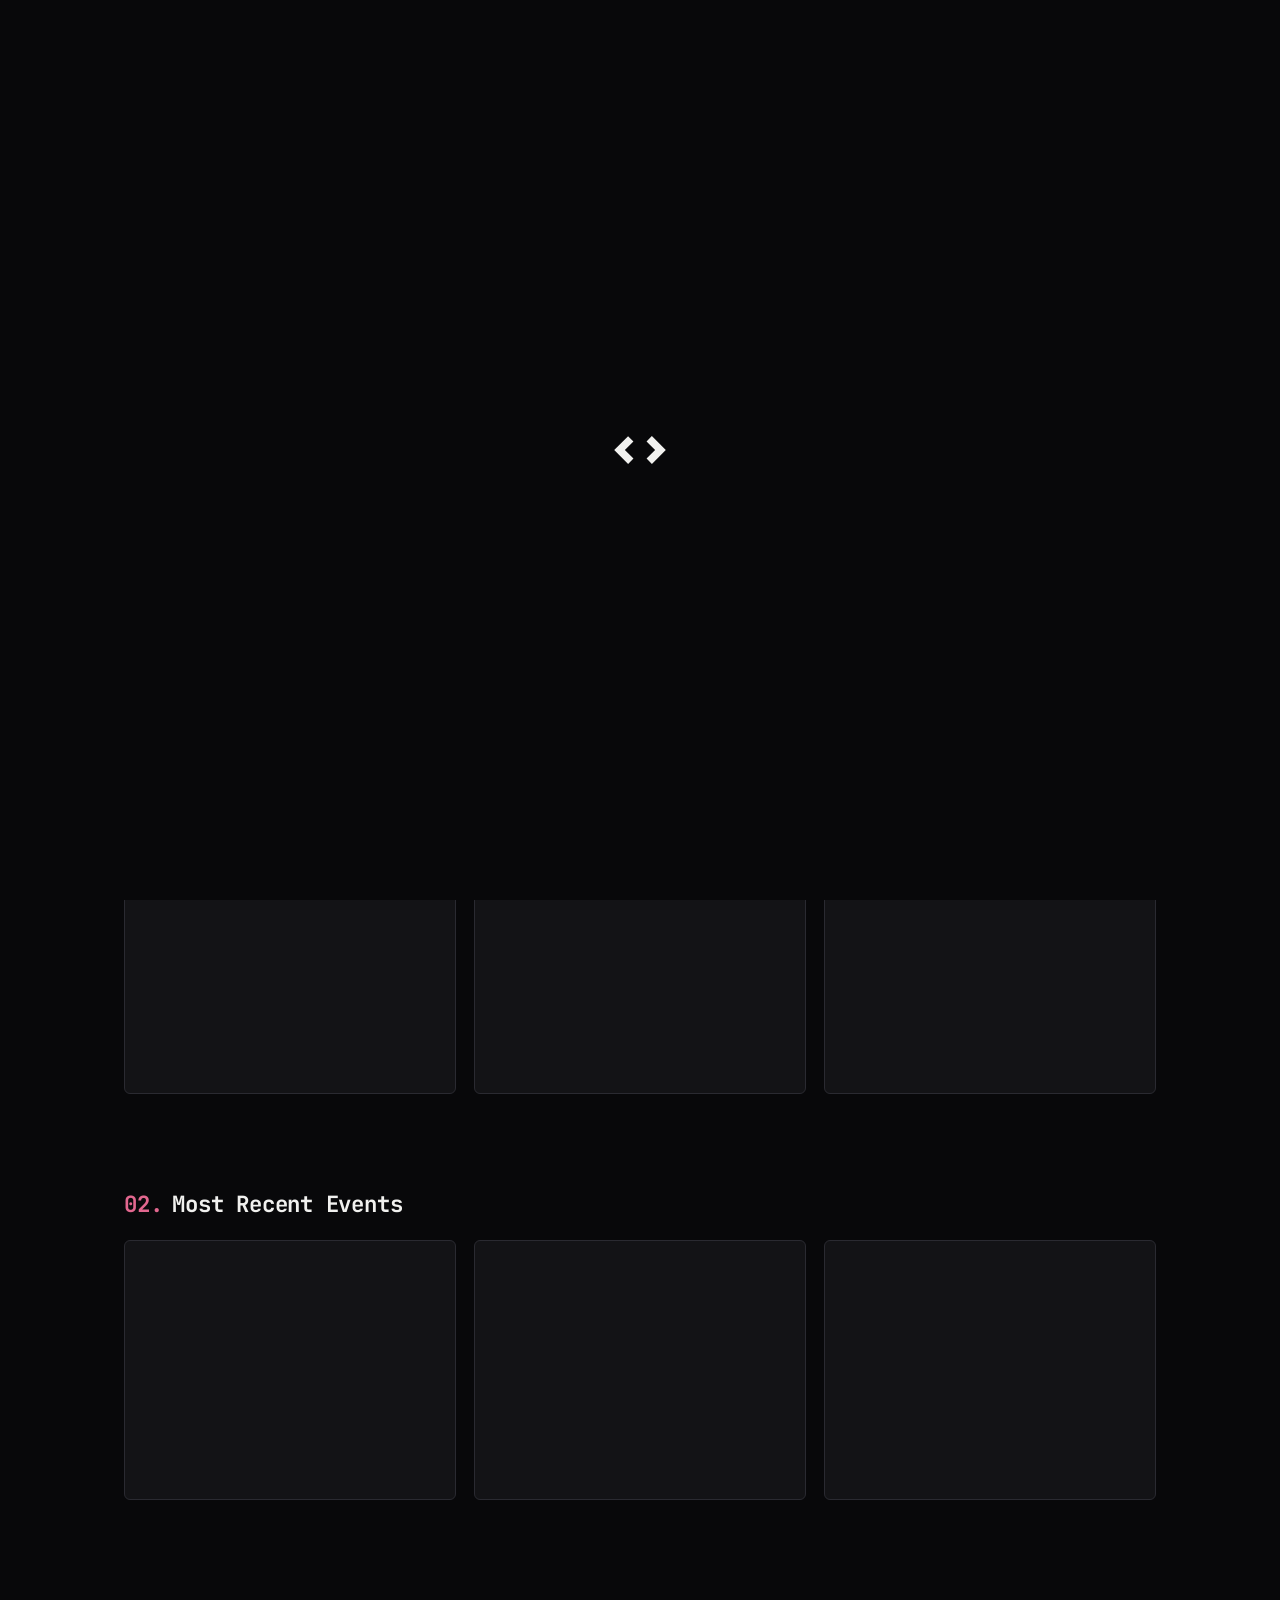
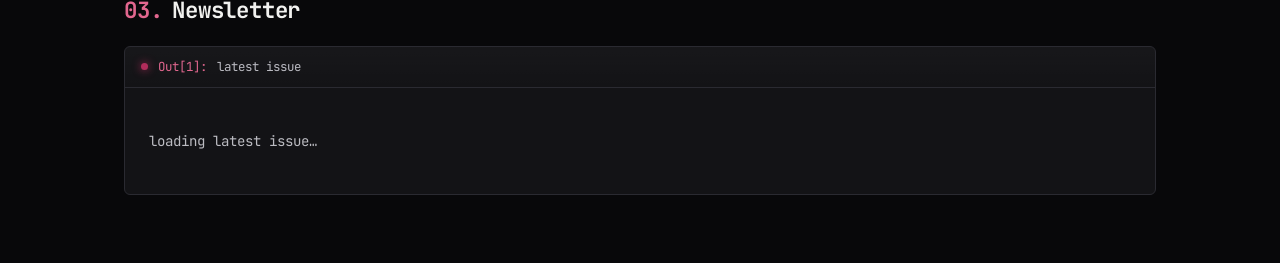
==== commit 3f7c496a: "preloader change" ====
--- a/index.html
+++ b/index.html
@@ -1,115 +1,215 @@
 <!doctype html>
 <html lang="en">
-<head>
-<meta charset="UTF-8" />
-<meta name="viewport" content="width=device-width, initial-scale=1" />
-<title>&lt;/KERNEL&gt; — Data Science Society, IISER TVM</title>
-<meta name="description" content="</KERNEL> is the Data Science Society of IISER Thiruvananthapuram — talks, events, and a newsletter for the campus data science community." />
-<meta property="og:title" content="</KERNEL> — Data Science Society, IISER TVM" />
-<meta property="og:description" content="</KERNEL> is the Data Science Society of IISER Thiruvananthapuram — talks, events, and a newsletter for the campus data science community." />
-<meta property="og:type" content="website" />
-<meta property="og:url" content="https://kernel.iisertvm.ac.in/" />
-<meta property="og:image" content="https://kernel.iisertvm.ac.in/assets/logo.png" />
-<meta name="twitter:card" content="summary_large_image" />
-<link rel="preload" href="./assets/logo.png" as="image" />
-<link rel="preload" href="./assets/logo_light.png" as="image" />
-<script>if(localStorage.getItem('theme')==='light')document.documentElement.classList.add('light-mode');</script><script>
-  if (localStorage.getItem('theme') === 'light') {
-    document.documentElement.classList.add('light-mode');
-  }
-</script>
-
-<link rel="stylesheet" href="./css/style.css" />
-<link rel="icon" type="image/png" href="./assets/favicon.png" />
-</head>
-<body>
-
-<div class="page-loader" id="page-loader">
-  <div class="loader-inner">
-    
-<img class="loader-mark" id="loader-img" src="./assets/logo.png" alt="</KERNEL>" width="220" height="51" />
-
-<script>
-      if (localStorage.getItem('theme') === 'light') {
-        document.getElementById('loader-img').src = './assets/logo_light.png';
+  <head>
+    <meta charset="UTF-8" />
+    <meta name="viewport" content="width=device-width, initial-scale=1" />
+    <title>&lt;/KERNEL&gt; — Data Science Society, IISER TVM</title>
+    <meta
+      name="description"
+      content="</KERNEL> is the Data Science Society of IISER Thiruvananthapuram — talks, events, and a newsletter for the campus data science community."
+    />
+    <meta
+      property="og:title"
+      content="</KERNEL> — Data Science Society, IISER TVM"
+    />
+    <meta
+      property="og:description"
+      content="</KERNEL> is the Data Science Society of IISER Thiruvananthapuram — talks, events, and a newsletter for the campus data science community."
+    />
+    <meta property="og:type" content="website" />
+    <meta property="og:url" content="https://kernel.iisertvm.ac.in/" />
+    <meta
+      property="og:image"
+      content="https://kernel.iisertvm.ac.in/assets/logo.png"
+    />
+    <meta name="twitter:card" content="summary_large_image" />
+    <link rel="preload" href="./assets/logo.png" as="image" />
+    <link rel="preload" href="./assets/logo_light.png" as="image" />
+    <link rel="stylesheet" href="./css/preloader.css" />
+
+    <script>
+      if (localStorage.getItem("theme") === "light")
+        document.documentElement.classList.add("light-mode");
+    </script>
+    <script>
+      if (localStorage.getItem("theme") === "light") {
+        document.documentElement.classList.add("light-mode");
       }
     </script>
-    <div class="loader-bar"><div class="loader-bar-fill"></div></div>
-    <p class="loader-text">initializing kernel framework…</p>
-  </div>
-</div>
-
-<header class="hero page-head">
-  <div class="wrap">
-    <div class="prompt-line"><span>$ The Official Data Science Society of IISER Thiruvananthapuram</span><span class="cursor"></span></div>
-    <h1 class="kw">Welcome to &lt;/<span>KER</span>NEL&gt;</h1>
-    <p class="lede">
-The Official Data Science Society of IISER Thiruvananthapuram 
-is an open community for anyone interested in exploring and 
-applying data science across disciplines. We bring together students 
-to discover how data, computation, statistics, and machine learning can
- transform the way we understand science and the world around us.   </p>
-    <div class="hero-actions">
-      <a class="btn btn-primary" href="./events.html">See upcoming events</a>
-      <a class="btn" href="./talks.html" id="hero-talks-link">Browse talks</a>
+
+    <script src="./js/preloader.js" defer></script>
+    <link rel="stylesheet" href="./css/preloader.css" />
+    <link rel="stylesheet" href="./css/style.css" />
+    <link rel="icon" type="image/png" href="./assets/favicon.png" />
+  </head>
+  <body>
+    <div id="kernel-preloader" role="status" aria-label="Loading">
+      <svg
+        id="kernel-logo"
+        viewBox="0 0 927.69 176.75"
+        xmlns="http://www.w3.org/2000/svg"
+      >
+        <defs>
+          <clipPath id="kernel-reveal">
+            <rect
+              id="kernel-reveal-rect"
+              x="0"
+              y="-500"
+              width="0"
+              height="1200"
+            />
+          </clipPath>
+        </defs>
+
+        <!-- < > (rotate together as one pair) -->
+        <g id="kernel-pair">
+          <g id="kernel-w-l">
+            <g id="kernel-chev-l">
+              <polygon
+                points="51.65 140.79 0 89.13 51.55 37.58 71.35 57.38 39.6 89.13 71.45 120.99 51.65 140.79"
+              />
+            </g>
+          </g>
+          <g id="kernel-w-r">
+            <g id="kernel-chev-r">
+              <polygon
+                points="876.14 140.79 856.34 120.99 888.09 89.24 856.24 57.38 876.04 37.58 927.69 89.24 876.14 140.79"
+              />
+            </g>
+          </g>
+        </g>
+
+        <!-- accent box behind KER -->
+        <rect id="kernel-box" x="175.21" y="0" width="359.29" height="176.75" />
+
+        <!-- / K E R N E L -->
+        <g id="kernel-mid" clip-path="url(#kernel-reveal)">
+          <g class="kernel-w">
+            <polygon
+              points="162.6 22.16 123.59 158.03 84.06 158.03 123.07 22.16 162.6 22.16"
+            />
+          </g>
+          <g class="kernel-w">
+            <polygon
+              points="304.69 158.03 264.07 158.03 247.83 119.48 243.92 110.19 237.72 119.48 232.48 127.34 232.48 158.03 193.79 158.03 193.79 22.16 232.48 22.16 232.48 61.18 232.8 60.71 251.75 32.31 258.52 22.16 302.66 22.16 276.93 60.71 271.34 69.1 268.82 72.87 283.47 107.64 288.45 119.48 304.69 158.03"
+            />
+          </g>
+          <g class="kernel-w">
+            <polygon
+              points="351.48 60.71 351.48 69.1 406.03 69.1 406.03 107.64 351.48 107.64 351.48 119.48 406.03 119.48 406.03 158.03 312.69 158.03 312.69 22.16 406.03 22.16 406.03 60.71 351.48 60.71"
+            />
+          </g>
+          <g class="kernel-w">
+            <path
+              d="M493.6,22.16h-79.57v135.87h38.49v-50.39h25.87v50.39h39.11v-50.01l-.38-.38-8.91-8.92,9.29-9.29v-43.37l-23.9-23.9ZM478.39,78.43h-25.87v-17.72h25.87v17.72Z"
+            />
+          </g>
+          <g class="kernel-w">
+            <polygon
+              points="655.34 22.16 655.34 158.03 616.45 158.03 596.1 119.48 590.38 108.64 590.38 107.64 589.85 107.64 590.38 108.64 590.38 158.03 551.5 158.03 551.5 22.16 590.38 22.16 610.73 60.71 615.16 69.1 616.45 71.54 616.45 22.16 655.34 22.16"
+            />
+          </g>
+          <g class="kernel-w">
+            <rect x="663.34" y="22.16" width="93.74" height="38.55" />
+            <rect x="663.34" y="119.48" width="93.74" height="38.55" />
+            <rect x="663.34" y="69.1" width="47.3" height="38.54" />
+          </g>
+          <g class="kernel-w">
+            <polygon
+              points="843.63 119.48 843.63 158.03 765.08 158.03 765.08 22.16 802.6 22.16 802.6 119.48 843.63 119.48"
+            />
+          </g>
+        </g>
+      </svg>
     </div>
-  </div>
-</header>
-
-<main class="wrap">
-
-  <section class="section" id="log-section">
-    <div class="section-head">
-      <h2><span class="idx">00.</span>Log</h2>
-    </div>
-    <p class="section-sub">Recent activity from the society — talks and events, most recent first.</p>
-    <div class="cell">
-      <div class="cell-head"><span class="dot"></span><span class="tag">$</span> Recent Activity</div>
-      <div class="cell-body tight">
-        <div class="log" id="activity-log">
-          <div class="state">loading recent activity…</div>
+
+    <header class="hero page-head">
+      <div class="wrap">
+        <div class="prompt-line">
+          <span
+            >$ The Official Data Science Society of IISER
+            Thiruvananthapuram</span
+          ><span class="cursor"></span>
+        </div>
+        <h1 class="kw">Welcome to &lt;/<span>KER</span>NEL&gt;</h1>
+        <p class="lede">
+          The Official Data Science Society of IISER Thiruvananthapuram is an
+          open community for anyone interested in exploring and applying data
+          science across disciplines. We bring together students to discover how
+          data, computation, statistics, and machine learning can transform the
+          way we understand science and the world around us.
+        </p>
+        <div class="hero-actions">
+          <a class="btn btn-primary" href="./events.html"
+            >See upcoming events</a
+          >
+          <a class="btn" href="./talks.html" id="hero-talks-link"
+            >Browse talks</a
+          >
         </div>
       </div>
-    </div>
-  </section>
-
-  <section class="section" id="talks-section">
-    <div class="section-head">
-      <h2><span class="idx">01.</span>Most Recent Talks</h2>
-    </div>
-    <div class="grid" id="recent-talks">
-      <div class="skeleton skeleton-card"></div>
-      <div class="skeleton skeleton-card"></div>
-      <div class="skeleton skeleton-card"></div>
-    </div>
-  </section>
-
-  <section class="section" id="events-section">
-    <div class="section-head">
-      <h2><span class="idx">02.</span>Most Recent Events</h2>
-    </div>
-    <div class="grid" id="recent-events">
-      <div class="skeleton skeleton-card"></div>
-      <div class="skeleton skeleton-card"></div>
-      <div class="skeleton skeleton-card"></div>
-    </div>
-  </section>
-
-  <section class="section" id="newsletter-section">
-    <div class="section-head">
-      <h2><span class="idx">03.</span>Newsletter</h2>
-    </div>
-    <div class="cell">
-      <div class="cell-head"><span class="dot"></span><span class="tag">Out[1]:</span> latest issue</div>
-      <div class="cell-body" id="newsletter-teaser">
-        <div class="state">loading latest issue…</div>
-      </div>
-    </div>
-  </section>
-
-</main>
-
-<script type="module" src="./js/home.js"></script>
-<script src="./js/boot-type.js"></script>
-</body>
+    </header>
+
+    <main class="wrap">
+      <section class="section" id="log-section">
+        <div class="section-head">
+          <h2><span class="idx">00.</span>Log</h2>
+        </div>
+        <p class="section-sub">
+          Recent activity from the society — talks and events, most recent
+          first.
+        </p>
+        <div class="cell">
+          <div class="cell-head">
+            <span class="dot"></span><span class="tag">$</span> Recent Activity
+          </div>
+          <div class="cell-body tight">
+            <div class="log" id="activity-log">
+              <div class="state">loading recent activity…</div>
+            </div>
+          </div>
+        </div>
+      </section>
+
+      <section class="section" id="talks-section">
+        <div class="section-head">
+          <h2><span class="idx">01.</span>Most Recent Talks</h2>
+        </div>
+        <div class="grid" id="recent-talks">
+          <div class="skeleton skeleton-card"></div>
+          <div class="skeleton skeleton-card"></div>
+          <div class="skeleton skeleton-card"></div>
+        </div>
+      </section>
+
+      <section class="section" id="events-section">
+        <div class="section-head">
+          <h2><span class="idx">02.</span>Most Recent Events</h2>
+        </div>
+        <div class="grid" id="recent-events">
+          <div class="skeleton skeleton-card"></div>
+          <div class="skeleton skeleton-card"></div>
+          <div class="skeleton skeleton-card"></div>
+        </div>
+      </section>
+
+      <section class="section" id="newsletter-section">
+        <div class="section-head">
+          <h2><span class="idx">03.</span>Newsletter</h2>
+        </div>
+        <div class="cell">
+          <div class="cell-head">
+            <span class="dot"></span><span class="tag">Out[1]:</span> latest
+            issue
+          </div>
+          <div class="cell-body" id="newsletter-teaser">
+            <div class="state">loading latest issue…</div>
+          </div>
+        </div>
+      </section>
+    </main>
+
+    <script type="module" src="./js/home.js"></script>
+    <script src="./js/boot-type.js"></script>
+  </body>
 </html>
--- a/css/style.css
+++ b/css/style.css
@@ -1,42 +1,7 @@
 @import url('https://fonts.googleapis.com/css2?family=JetBrains+Mono:wght@400;500;600;700;800&family=IBM+Plex+Sans:wght@400;500;600;700&display=swap');
 @import url('https://fonts.googleapis.com/css2?family=Russo+One&display=swap');
 
-:root{
-  --bg:         #08080A;
-  --surface:    #131316;
-  --surface-2:  #1C1C21;
-  --border:     #2A2A31;
-  --text:       #F1F1EF;
-  --text-mute:  #bbbbc1;
-  --text-dim:   #bbbbc2;
-
-  --accent:        #B12C5B;
-  --accent-bright: #E2678F;
-  --accent-dim:    #4A1526;
-  --accent-ink:    #FBEAF0;
-
-  --err: #f28b82;
-
-  --logo: 'Russo One', sans-serif;
-  --mono: 'JetBrains Mono', ui-monospace, 'SFMono-Regular', Menlo, monospace;
-  --sans: 'IBM Plex Sans', -apple-system, BlinkMacSystemFont, 'Segoe UI', sans-serif;
-
-  --radius: 3px;
-  --max-w: 1080px;
-}
-
-.light-mode{
-  --bg:         #eaeaea;
-  --surface:    #FFFFFF;
-  --surface-2:  #F1F3F5;
-  --border:     #E2E8F0;
-  --text:       #0F172A;
-  --text-mute:  #293442;
-  --text-dim:   #64748B;
-  --accent-bright: #9E1C48;
-  --accent-dim:    #FCE7F0;
-  --accent-ink:    #FFFFFF;
-}
+@import url('base.css');
 
 *, *::before, *::after{ box-sizing: border-box; }
 html{ scroll-behavior: smooth; }
